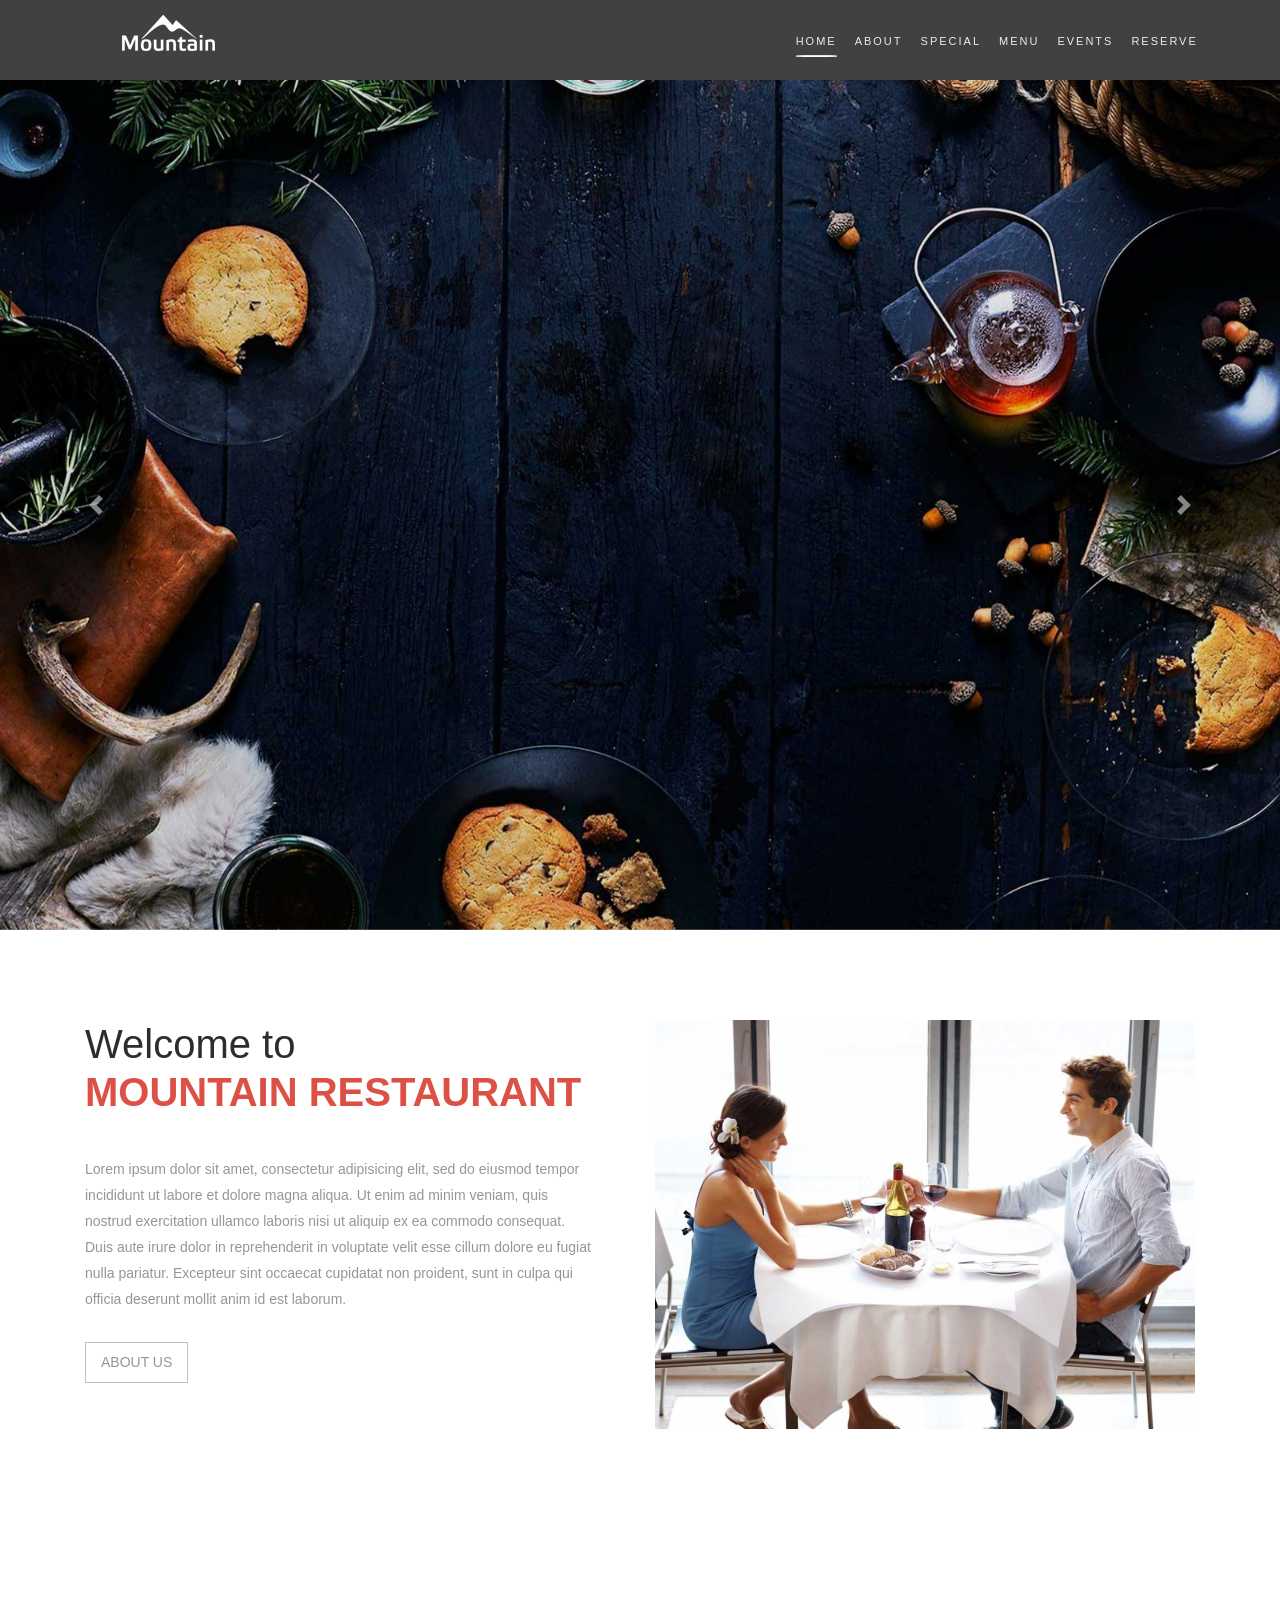
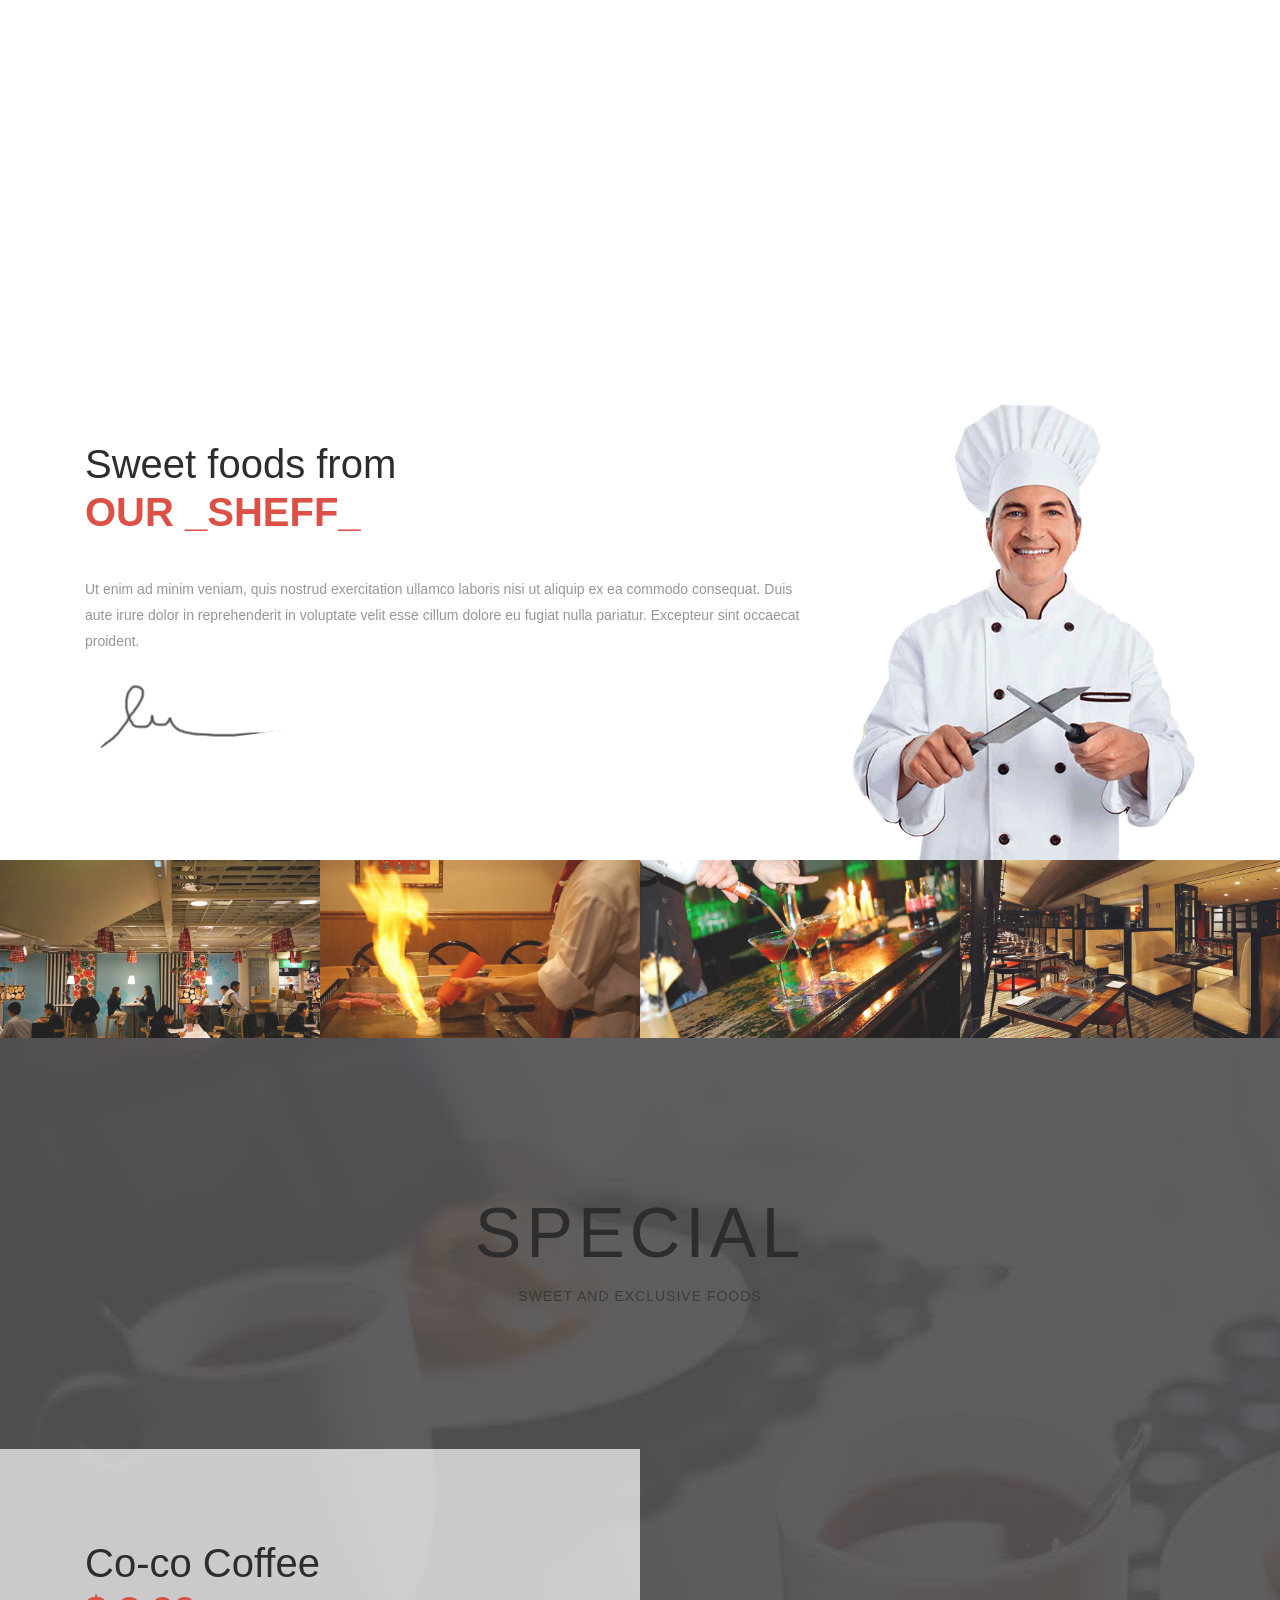
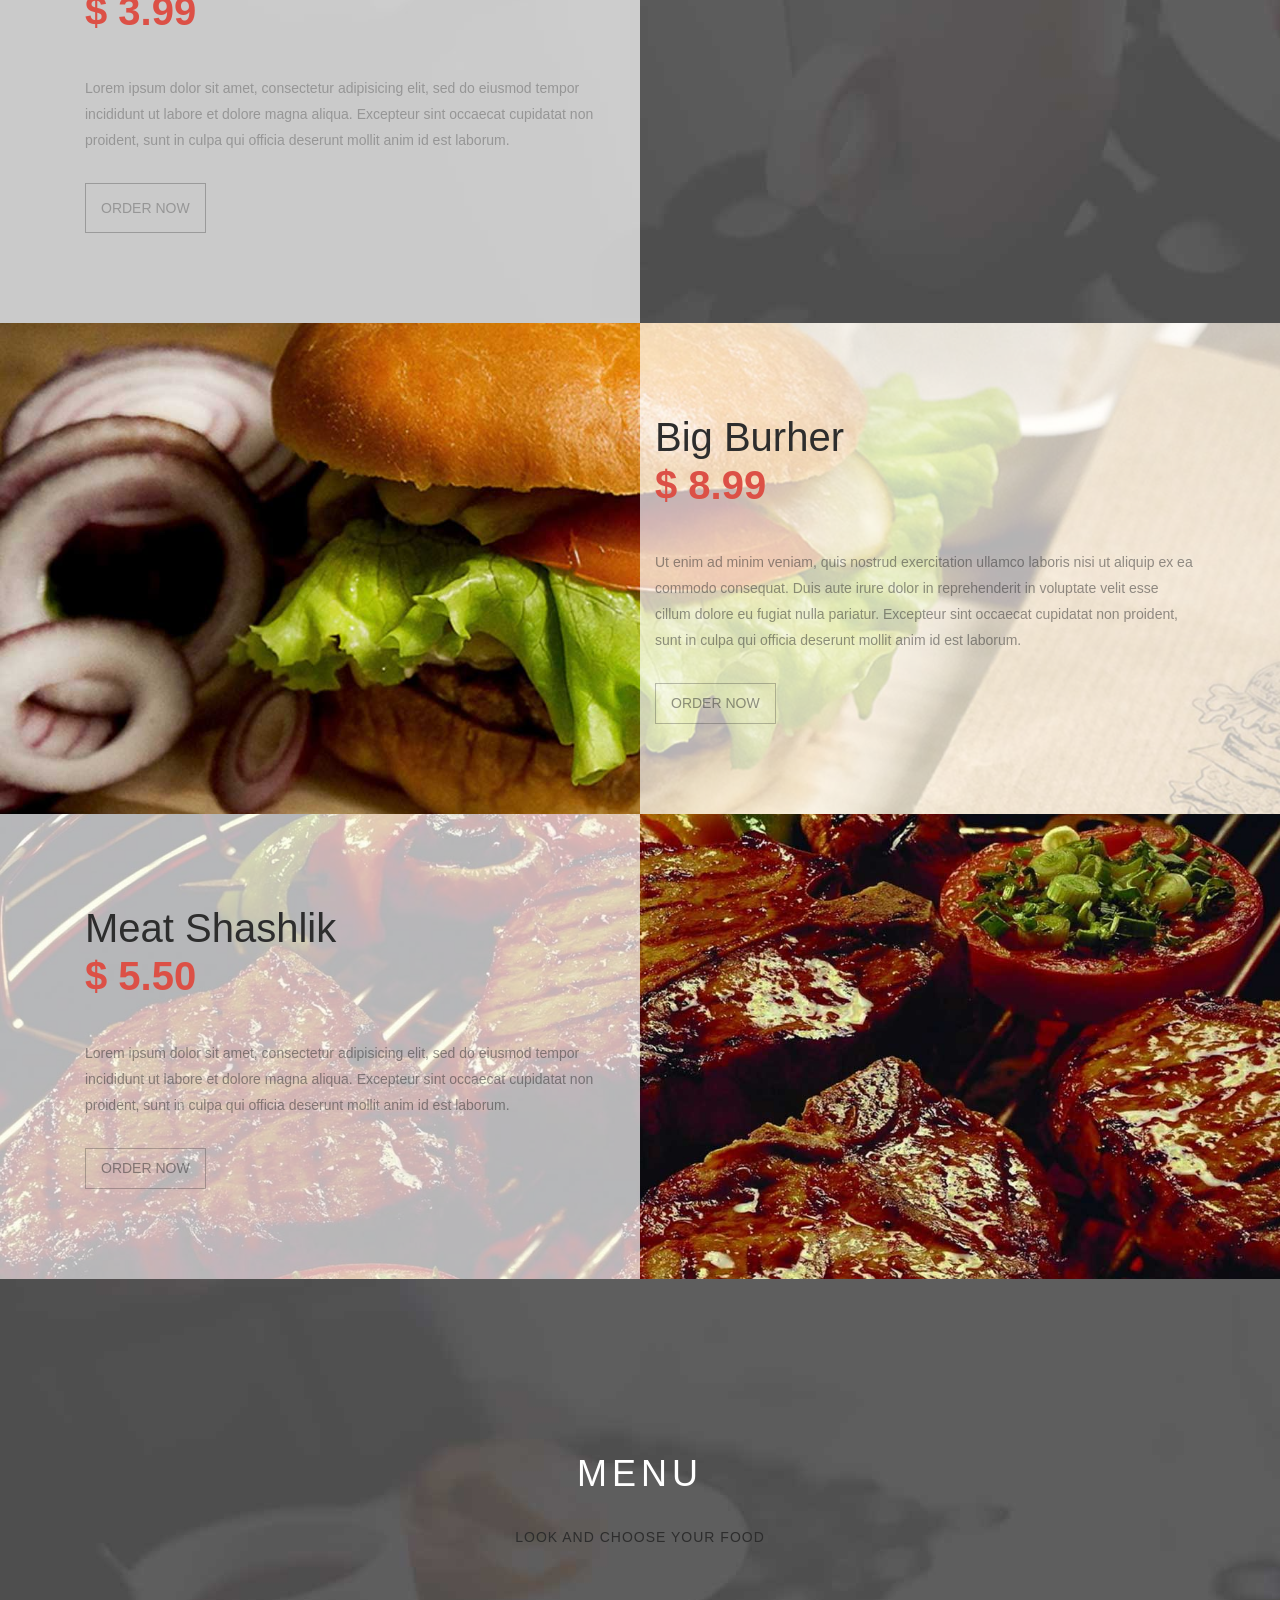
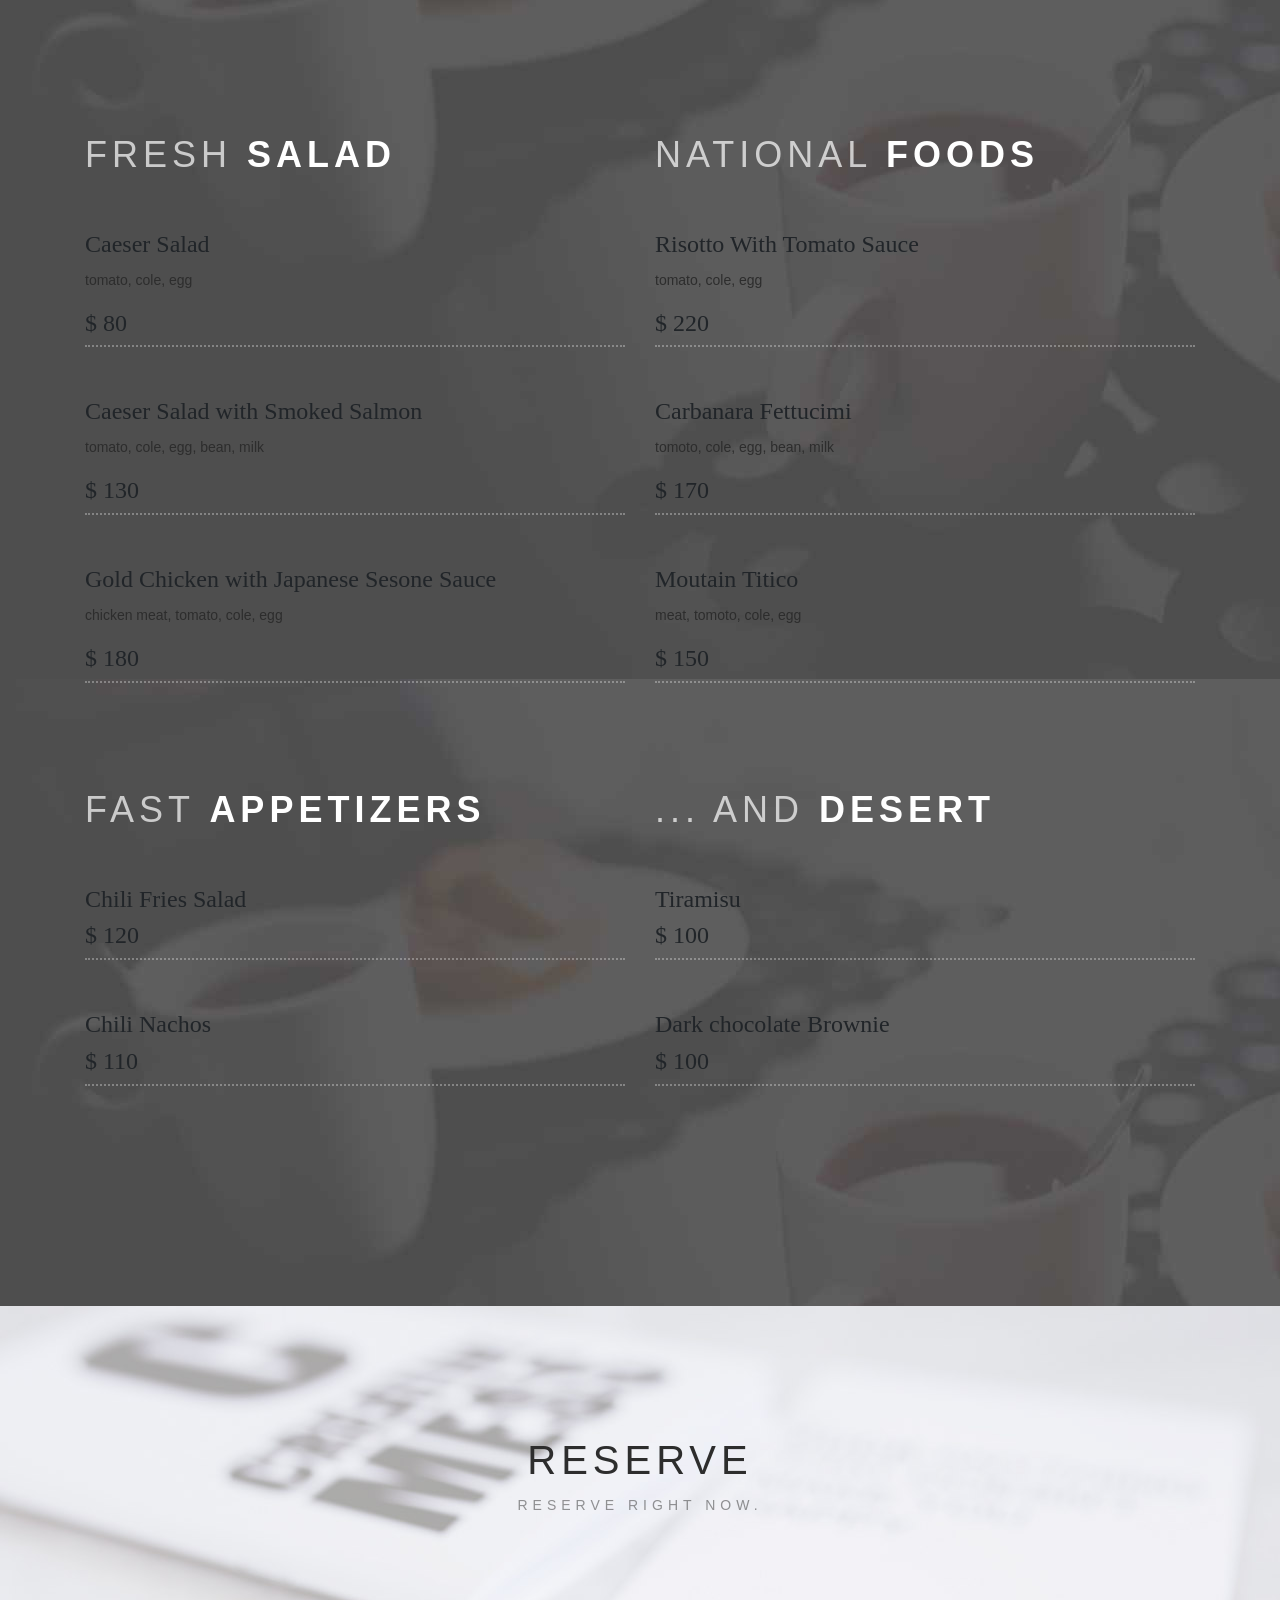
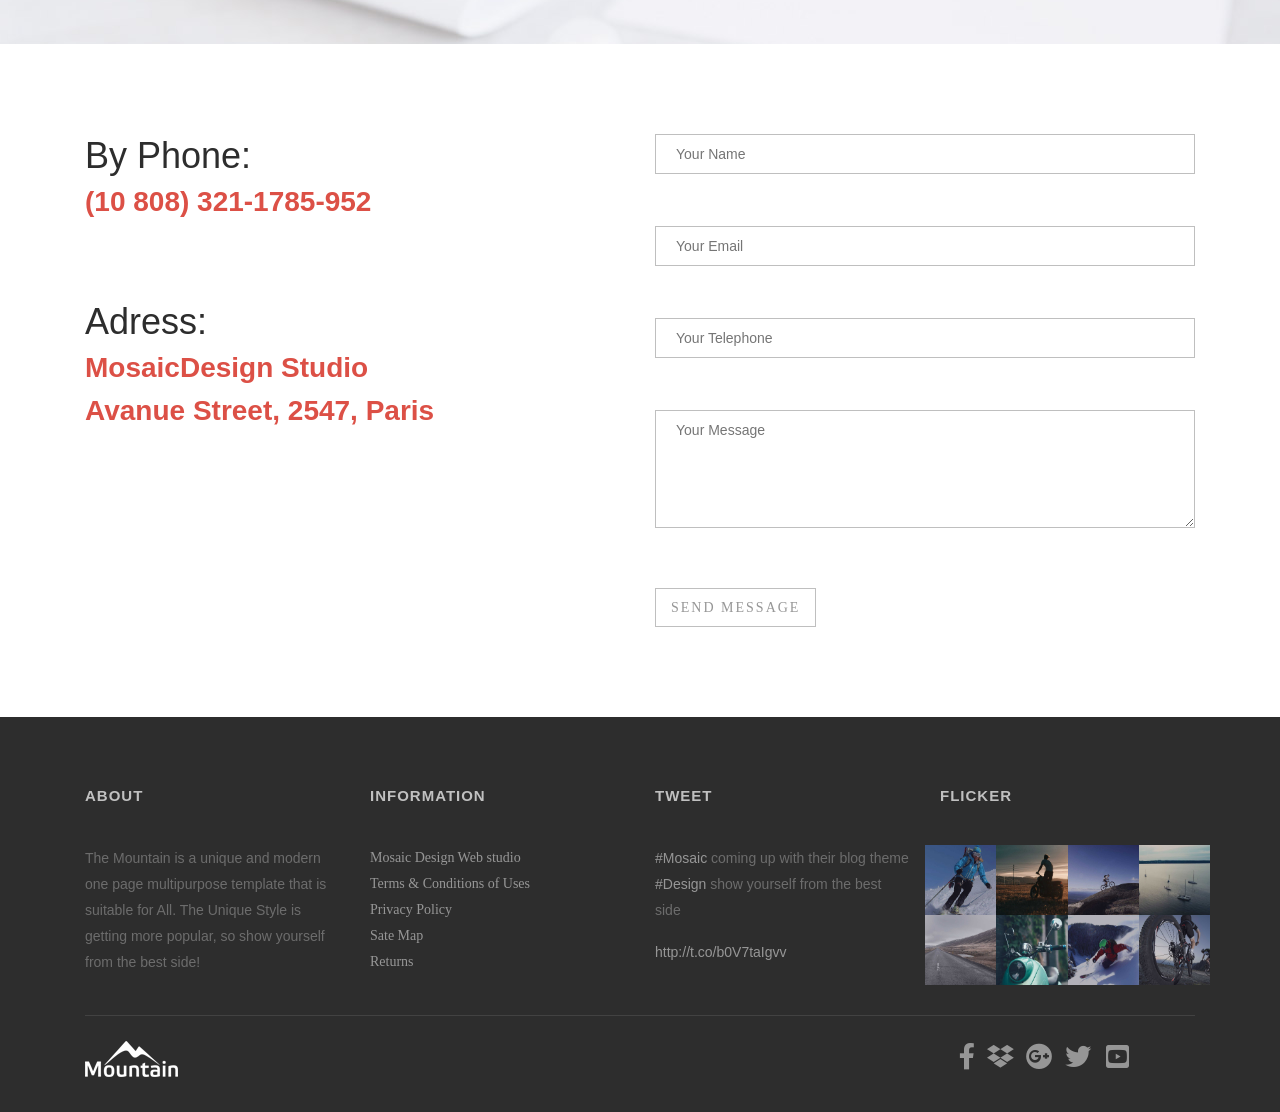
==== index.html @ 3bfd9a9e "Hayk" ====
<!doctype html>
<html lang="en">
  <head>
    <!-- Required meta tags -->
    <meta charset="utf-8">
    <meta name="viewport" content="width=device-width, initial-scale=1, shrink-to-fit=no">

    <!-- Bootstrap CSS -->
    <link rel="stylesheet" href="https://stackpath.bootstrapcdn.com/bootstrap/4.3.1/css/bootstrap.min.css" integrity="sha384-ggOyR0iXCbMQv3Xipma34MD+dH/1fQ784/j6cY/iJTQUOhcWr7x9JvoRxT2MZw1T" crossorigin="anonymous">
  
    
    <title>Mountain</title>
  <link rel="stylesheet" href="css/style.css">
    <link rel="stylesheet" href="https://use.fontawesome.com/releases/v5.5.0/css/all.css" integrity="sha384-B4dIYHKNBt8Bc12p+WXckhzcICo0wtJAoU8YZTY5qE0Id1GSseTk6S+L3BlXeVIU" crossorigin="anonymous">
  <script src="js/script.js"></script>
  </head>
  <body>
    <div class="container-fluid" id="navbar">
        <div class="row">
           <div class="col-1"></div>
            <div class="col-2">
            <img src="img/logo-big-shop.png" alt="" class="img-fluid">
            </div>
         
            
               <div class="col-xl-4 col-lg-2 col-1"></div>
               <div class="col-xl-5 col-lg-7 col-8">   
<nav class="navbar navbar-expand-md navbar-dark">
 
    <button class="navbar-toggler" type="button" data-toggle="collapse" data-target="#navbarsExampleDefault" aria-controls="navbarsExampleDefault" aria-expanded="false" aria-label="Toggle navigation" id="but_ton">
        <i class="fa fa-bars"></i>
    </button>

    <div class="collapse navbar-collapse" id="navbarsExampleDefault">
        <ul class="navbar-nav mr-auto">
            <li class="nav-item active">
                <a class="nav-link text-center" href="#">HOME <span class="sr-only">(current)</span>
                  <hr class="w-100" id="non"></a>
              
            </li>
                 <li class="nav-item active">
                <a class="nav-link text-center" href="#">ABOUT <span class="sr-only">(current)</span><hr></a>
            </li>
               <li class="nav-item active">
                <a class="nav-link text-center" href="#">SPECIAL <span class="sr-only">(current)</span><hr></a>
            </li>
               <li class="nav-item active">
                <a class="nav-link text-center" href="#">MENU <span class="sr-only">(current)</span><hr></a>
            </li>
            
               <li class="nav-item active">
                <a class="nav-link text-center" href="#">EVENTS <span class="sr-only">(current)</span><hr></a>
            </li>
            
               <li class="nav-item active">
                <a class="nav-link text-center" href="#">RESERVE <span class="sr-only">(current)</span><hr></a>
            </li>
            
          
      
        </ul>
    
    </div>
</nav>
          </div>
        </div>
    </div>
    
    
    
    <div class="container-fluid" id="carusel">
        <div class="row">
            <div class="col-12">
                
                <div id="carouselExampleControls" class="carousel slide" data-ride="carousel">
  <div class="carousel-inner">
    <div class="carousel-item active">
      <img class="d-block w-100" src="img/1_bg.jpg" alt="First slide">
    </div>
    <div class="carousel-item">
      <img class="d-block w-100" src="img/1_1_bg.jpg" alt="Second slide">
    </div>
  </div>
  <a class="carousel-control-prev" href="#carouselExampleControls" role="button" data-slide="prev">
    <span class="carousel-control-prev-icon" aria-hidden="true"></span>
    <span class="sr-only">Previous</span>
  </a>
  <a class="carousel-control-next" href="#carouselExampleControls" role="button" data-slide="next">
    <span class="carousel-control-next-icon" aria-hidden="true"></span>
    <span class="sr-only">Next</span>
  </a>
</div>
                
            </div>
        </div>
    </div>

   
   
   <section>

            <div class="container">
                <div class="row">
                    <div class="col-md-6 col-sm-6">
                        <div class="block">  
                            <div class="section-sub-title pad-r-30">
                                <article class="section-title-body">
                                    <h1 class="head-title">Welcome to <br><span>MOUNTAIN RESTAURANT</span></h1>
                                    <p class="head-text">
                                        Lorem ipsum dolor sit amet, consectetur adipisicing elit, sed do eiusmod tempor incididunt ut labore et dolore magna aliqua. Ut enim ad minim veniam, quis nostrud exercitation ullamco laboris nisi ut aliquip ex ea commodo consequat. Duis aute irure dolor in reprehenderit in voluptate velit esse cillum dolore eu fugiat nulla pariatur. Excepteur sint occaecat cupidatat non proident, sunt in culpa qui officia deserunt mollit anim id est laborum.
                                    </p>
                                    <a href="#story" class="btn-default">About us</a>
                                </article>
                            </div>
                        </div>
                    </div>
                    <div class="col-md-6 col-sm-6">
                        <div class="block">  
                            <img alt="" class="img-fluid" src="img/about4.jpg">
                        </div>
                    </div>
                </div>

            </div>

        </section>
   
   
   
   
   <div class="section-block-title no_bg" id="The_Best">
                <div class="section-title">

                    <div class="container">
                        <div class="row">
                            <div class="col-md-8 col-md-offset-2 col-sm-10 col-sm-offset-1">
                                <article class="section-title-body">
                                    <h1 class="head-title">About</h1>
                                    <p class="head-text">
                                        The best services whole of the world 
                                    </p>
                                </article>
                            </div>
                        </div>
                    </div>
                </div><!--/section-title-->  
            </div>
   
   
   
   <div class="container">
                <div class="row">
                    <div class="col-lg-8 col-md-7 col-sm-6">
                        <div class="block">
                            <div class="section-sub-title">
                                <article class="section-title-body">
                                    <h1 class="head-title">Sweet foods from <br><span>OUR _SHEFF_</span></h1>
                                    <p class="head-text">
                                        Ut enim ad minim veniam, quis nostrud exercitation ullamco laboris nisi ut aliquip ex ea commodo consequat. Duis aute irure dolor in reprehenderit in voluptate velit esse cillum dolore eu fugiat nulla pariatur. Excepteur sint occaecat proident.
                                    </p>
                                    <img alt="" class=" hidden-sm" src="img/mark.png">
                                </article>
                            </div> 
                        </div>
                    </div>
                    <div class="col-lg-4 col-md-5 col-sm-6">
                        <img alt="" class="img-fluid" src="img/shef.png">
                    </div>
                </div>

            </div>
   
   <div class="container-fluid">
   <div class="row no-pad">
                    <div class="col-md-3 col-sm-6 no-pad">
                        <a href="img/blog15.jpg" data-lightbox="about">
                            <img alt="" src="img/blog15.jpg" class="img-fluid opacity-effect">
                        </a>
                    </div>
                    <div class="col-md-3 col-sm-6 no-pad">
                        <a href="img/blog18.jpg" data-lightbox="about">
                            <img alt="" src="img/blog18.jpg" class="img-fluid opacity-effect">
                        </a>
                    </div>
                    <div class="col-md-3 col-sm-6 no-pad">
                        <a href="img/blog17.jpg" data-lightbox="about">
                            <img alt="" src="img/blog17.jpg" class="img-fluid opacity-effect">
                        </a>
                    </div>
                    <div class="col-md-3 col-sm-6 no-pad">
                        <a href="img/blog16.jpg" data-lightbox="about">
                            <img alt="" src="img/blog16.jpg" class="img-fluid opacity-effect">
                        </a>
                    </div>
                </div>
               </div>
   
   
   <section id="special" class="paralax">
            <div class="section-block-title no_bg" id="Special">
                <div class="section-title">

                    <div class="container">
                        <div class="row">
                            <div class="col-md-12 col-md-offset-2 col-sm-12 col-sm-offset-1">
                                <article class="section-title-body dark">
                                    <h1 class="head-title">Special</h1>
                                    <p class="head-text">
                                        Sweet and exclusive foods
                                    </p>
                                </article>
                            </div>
                        </div>
                    </div>
                </div><!--/section-title-->  
            </div><!--/section-block-title-->

            <div class="block-feature2">
                <div class="bg-50-l"></div>
                <div class="container">
                    <div class="row">
                        <div class="col-md-6 col-sm-6">
                            <div class="block">
                                <div class="section-sub-title pad-r-45">
                                    <article class="section-title-body">
                                        <h1 class="head-title">Co-co Coffee <br><span>$ 3.99</span></h1>
                                        <p class="head-text" id="firth">
                                            Lorem ipsum dolor sit amet, consectetur adipisicing elit, sed do eiusmod tempor incididunt ut labore et dolore magna aliqua. Excepteur sint occaecat cupidatat non proident, sunt in culpa qui officia deserunt mollit anim id est laborum.
                                        </p>
                                        <a href="" class="btn-default" id="firth">Order Now</a>
                                    </article>
                                </div>
                            </div>

                        </div>
                        <div class="col-md-6 col-sm-6">

                        </div>
                    </div>
                </div>
            </div>
            <div class="block-feature1">
                <div class="bg-50-r"></div>
                <div class="container">
                    <div class="row">
                       <div class="col-6"></div>
                        <div class="col-md-6 col-sm-6 col-md-offset-6  col-sm-offset-6">
                            <div class="block pad-l-45">
                                <div class="section-sub-title">
                                    <article class="section-title-body">
                                        <h1 class="head-title">Big Burher<br><span>$ 8.99</span></h1>
                                        <p class="head-text">
                                            Ut enim ad minim veniam, quis nostrud exercitation ullamco laboris nisi ut aliquip ex ea commodo consequat. Duis aute irure dolor in reprehenderit in voluptate velit esse cillum dolore eu fugiat nulla pariatur. Excepteur sint occaecat cupidatat non proident, sunt in culpa qui officia deserunt mollit anim id est laborum.
                                        </p>
                                        <a href="" class="btn-default">Order Now</a>
                                    </article>
                                </div>
                            </div>
                        </div>
                    </div>
                </div>
            </div>
            <div class="block-feature3">
                <div class="bg-50-l"></div>
                <div class="container">
                    <div class="row">
                        <div class="col-md-6 col-sm-6">
                            <div class="block">
                                <div class="section-sub-title pad-r-45">
                                    <article class="section-title-body">
                                        <h1 class="head-title">Meat Shashlik <br><span>$ 5.50</span></h1>
                                        <p class="head-text">
                                            Lorem ipsum dolor sit amet, consectetur adipisicing elit, sed do eiusmod tempor incididunt ut labore et dolore magna aliqua. Excepteur sint occaecat cupidatat non proident, sunt in culpa qui officia deserunt mollit anim id est laborum.
                                        </p>
                                        <a href="" class="btn-default">Order Now</a>
                                    </article>
                                </div>
                            </div>

                        </div>
                        <div class="col-md-6 col-sm-6">

                        </div>
                    </div>
                </div>
            </div>
        </section>
   
   <section id="menu" class="paralax" id="Menu_par">
            <div class="section-block-title no_bg">
                <div class="section-title">

                    <div class="container">
                        <div class="row">
                            <div class="col-md-12 col-md-offset-2 col-sm-12 col-sm-offset-1  text-center">
                                <article class="section-title-body">
                                    <h1 class="head-title">Menu</h1>
                                    <p class="head-text">
                                        Look and choose your food
                                    </p>
                                </article>
                            </div>
                        </div>
                    </div>
                </div><!--/section-title-->
                <div class="block">
                    <div class="container">
                        <div class="row">
                            <div class="col-md-6">
                                <div class="section-sub-title">
                                    <article class="section-title-body white">
                                        <h1 class="head-title  text-left">Fresh <span>Salad</span></h1>
                                    </article>
                                </div>
                                <div class="menu-item">
                                    <h4 class="menu-title">Caeser Salad</h4>
                                    <p class="menu-detail">tomato, cole, egg</p>
                                    <h4 class="menu-price">$ 80</h4>
                                </div>
                                <div class="menu-item">
                                    <h4 class="menu-title">Caeser Salad with Smoked Salmon</h4>
                                    <p class="menu-detail">tomato, cole, egg, bean, milk</p>
                                    <h4 class="menu-price">$ 130</h4>
                                </div>
                                <div class="menu-item">
                                    <h4 class="menu-title">Gold Chicken with Japanese Sesone Sauce</h4>
                                    <p class="menu-detail">chicken meat, tomato, cole, egg</p>
                                    <h4 class="menu-price">$ 180</h4>
                                </div>
                                <br><br>
                                <div class="section-sub-title">
                                    <article class="section-title-body white">
                                        <h1 class="head-title  text-left">Fast <span>Appetizers</span></h1>
                                    </article>
                                </div>
                                <div class="menu-item">
                                    <h4 class="menu-title">Chili Fries Salad</h4>
                                    <h4 class="menu-price">$ 120</h4>
                                </div>
                                <div class="menu-item">
                                    <h4 class="menu-title">Chili Nachos</h4>
                                    <h4 class="menu-price">$ 110</h4>
                                </div>
                            </div>
                            <div class="col-md-6">
                                <div class="section-sub-title">
                                    <article class="section-title-body white">
                                        <h1 class="head-title  text-left">National <span>Foods</span></h1>
                                    </article>
                                </div>
                                <div class="menu-item">
                                    <h4 class="menu-title">Risotto With Tomato Sauce</h4>
                                    <p class="menu-detail">tomato, cole, egg</p>
                                    <h4 class="menu-price">$ 220</h4>
                                </div>
                                <div class="menu-item">
                                    <h4 class="menu-title">Carbanara Fettucimi</h4>
                                    <p class="menu-detail">tomoto, cole, egg, bean, milk</p>
                                    <h4 class="menu-price">$ 170</h4>
                                </div>
                                <div class="menu-item">
                                    <h4 class="menu-title">Moutain Titico </h4>
                                    <p class="menu-detail">meat, tomoto, cole, egg</p>
                                    <h4 class="menu-price">$ 150</h4>
                                </div>
                                <br><br>
                                <div class="section-sub-title">
                                    <article class="section-title-body white">
                                        <h1 class="head-title  text-left">... And <span>Desert</span></h1>
                                    </article>
                                </div>
                                <div class="menu-item">
                                    <h4 class="menu-title">Tiramisu</h4>
                                    <h4 class="menu-price">$ 100</h4>
                                </div>
                                <div class="menu-item">
                                    <h4 class="menu-title">Dark chocolate Brownie</h4>
                                    <h4 class="menu-price">$ 100</h4>
                                </div>
                            </div>
                        </div>
                    </div>

                </div>
            </div><!--/section-block-title-->

            
        </section>
   
   <section class="reserve">
       <div class="container-fluid">
           <div class="row">
               <div class="col-12 text-center" id="section-title">
                   <h1>RESERVE</h1>
                    <p>RESERVE RIGHT NOW.</p>
               </div>
           </div>
       </div>
       
   </section>
   <div class="block" id="forma">
                <div class="container">
                    <div class="row">
                        <div class="col-md-6 col-sm-6">
                            <div class="section-sub-title">
                                <article class="section-title-body">
                                    <h1 class="head-title">By Phone: <br><span>(10 808) 321-1785-952</span></h1>
                                </article>
                            </div>
                            <div class="section-sub-title">
                                <article class="section-title-body">
                                    <h1 class="head-title">Adress: <br><span>MosaicDesign Studio<br> Avanue Street, 2547, Paris</span></h1>
                                </article>
                            </div>

                        </div>
                        <div class="col-md-6 col-sm-6">
                            <div id="form-wrapper">
                                <div id="form-inner">
                                    <div id="ErrResults"><!-- Error Here --></div>
                                    <div id="MainResult" style="display: none;"><!-- Response Here --></div>
                                    <div id="MainContent">
                                        <form id="MyContactForm" name="MyContactForm" method="post">
                                            <p class="name">
                                                <input type="text" name="name" id="name" placeholder="Your Name">
                                                <label for="name" id="nameLb"><span class="error" style="display: none;">*Name Field Required</span></label>
                                            </p>
                                            <p>
                                                <input type="email" name="email" id="email" placeholder="Your Email">
                                                <label for="email" id="emailLb">
                                                    <span class="error error1" style="display: none;">*Email Field Required</span> 
                                                    <span class="error error2" style="display: none;">*Email Not Valid</span>
                                                </label> 
                                            </p>
                                            <p> 
                                                <input type="text" name="phone" id="phone" placeholder="Your Telephone">
                                                <label for="phone" id="phoneLb"><span class="error" style="display: none;">*Telephone Field Required</span></label>
                                            </p>
                                            <p class="textarea">
                                                <textarea name="message" id="message" placeholder="Your Message" rows="4"></textarea>
                                                <label for="message" id="messageLb"><span class="error" style="display: none;">*Message Field Required</span></label>
                                            </p>
                                            <div class="clearfix"></div>
                                            <a href="#" class="contact-btn">Send Message</a>
                                        </form>
                                    </div><!--MainContent-->
                                </div><!--form-inner-->
                            </div><!--form-wrapper-->
                        </div><!--/.col-md-8-->
                    </div>
                </div>
            </div>
            
            <footer id="footer">
            <div id="to-top">
                <a href="#"></a>
            </div>
            <div class="container">
                <div class="row">
                    <div class="col-md-3 col-sm-6">
                        <article class="footer-info-block">
                            <div class="section-sub-title">
                                <article class="section-title-body white">
                                    <h4 class="head-title">About</h4>
                                </article>
                            </div>
                            <p>The Mountain is a unique and modern one page multipurpose template that is suitable for All. The Unique Style is getting more popular, so show yourself from the best side!</p>
                        </article>
                    </div>
                    <div class="col-md-3 col-sm-6">
                        <article class="footer-info-block">
                            <div class="section-sub-title">
                                <article class="section-title-body white">
                                    <h4 class="head-title">Information</h4>
                                </article>
                            </div>
                            <ul class="list-unstyled">
                                <li><a href="#">Mosaic Design Web studio</a></li>
                                <li><a href="#">Terms &amp; Conditions of Uses</a></li>
                                <li><a href="#">Privacy Policy</a></li>
                                <li><a href="#">Sate Map</a></li>
                                <li><a href="#">Returns</a></li>
                            </ul>
                        </article>


                    </div>
                    <div class="col-md-3 col-sm-6">
                        <article class="footer-info-block">
                            <div class="section-sub-title">
                                <article class="section-title-body white">
                                    <h4 class="head-title">Tweet</h4>
                                </article>
                            </div>
                            <p><a href="">#Mosaic</a> coming up with their blog theme <a href="">#Design</a> show yourself from the best side</p>
                            <p><a href="">http://t.co/b0V7taIgvv</a></p>
                        </article>
                    </div>
                    <div class="col-md-3 col-sm-6">
                        <article class="footer-info-block">
                            <div class="section-sub-title">
                                <article class="section-title-body white">
                                    <h4 class="head-title">Flicker</h4>
                                </article>
                            </div>
                            <ul class="list-unstyled flickr">
                               <div class="row">
                                   <div class="col-3"><a href="#"><img src="img/blog1.jpg" class="img-fluid" alt=""></a></div>
                                   <div class="col-3"><a href="#"><img src="img/blog2.jpg" class="img-fluid" alt=""></a></div>
                                   <div class="col-3"><a href="#"><img src="img/blog5.jpg" class="img-fluid" alt=""></a></div>
                                   <div class="col-3"><a href="#"><img src="img/blog3.jpg" class="img-fluid" alt=""></a></div>
                                </div>
                                  <div class="row">
                                   <div class="col-3"><a href="#"><img src="img/blog4.jpg" class="img-fluid" alt=""></a></div>
                                   <div class="col-3"><a href="#"><img src="img/blog6.jpg" class="img-fluid" alt=""></a></div>
                                   <div class="col-3"><a href="#"><img src="img/blog8.jpg" class="img-fluid" alt=""></a></div>
                                   <div class="col-3"><a href="#"><img src="img/blog7.jpg" class="img-fluid" alt=""></a></div>
                                   
                                </div>
                            </ul>
                        </article>
                    </div>
                </div>
                <div class="footer-bottom">
                    <div class="row">

                       
                       
                         <div class="col-4">
                            <div class="footer-logo">
                                <img src="img/logo-big-shop.png" alt="">
                            </div>
                        </div>
                        
                        <div class="col-md-5"> </div>
                      <div class="col-md-3">
                            <ul class="footer-icon list-unstyled">
                                <li><a href="#"><i class="fab fa-facebook-f"></i></a></li>
                                <li><a href="#"><i class="fab fa-dropbox"></i></a></li>
                                <li><a href="#"><i class="fab fa-google-plus"></i></a></li>
                                <li><a href="#"><i class="fab fa-twitter"></i></a></li>
                                <li><a href="#"><i class="fab fa-youtube-square"></i></a></li>
                            </ul>
                        </div>
                      
                    </div>

                </div>

            </div>
        </footer>
            
            
            
    <!-- Optional JavaScript -->
    <!-- jQuery first, then Popper.js, then Bootstrap JS -->
    <script src="https://code.jquery.com/jquery-3.3.1.slim.min.js" integrity="sha384-q8i/X+965DzO0rT7abK41JStQIAqVgRVzpbzo5smXKp4YfRvH+8abtTE1Pi6jizo" crossorigin="anonymous"></script>
    <script src="https://cdnjs.cloudflare.com/ajax/libs/popper.js/1.14.7/umd/popper.min.js" integrity="sha384-UO2eT0CpHqdSJQ6hJty5KVphtPhzWj9WO1clHTMGa3JDZwrnQq4sF86dIHNDz0W1" crossorigin="anonymous"></script>
    <script src="https://stackpath.bootstrapcdn.com/bootstrap/4.3.1/js/bootstrap.min.js" integrity="sha384-JjSmVgyd0p3pXB1rRibZUAYoIIy6OrQ6VrjIEaFf/nJGzIxFDsf4x0xIM+B07jRM" crossorigin="anonymous"></script>
  </body>
</html>
---- css/style.css ----
*, :befor, :after {
  padding: 0;
  margin: 0 auto; }

body {
  background-color: #fff;
  font-family: "Opensans";
  font-size: 14px; }

#navbar {
  background-color: rgba(45, 45, 45, 0.9);
  height: 80px;
  font-size: 12px;
  position: -webkit-sticky;
  position: sticky;
  top: 0;
  z-index: 40;
  padding-top: 10px; }
  #navbar hr {
    color: #fff;
    background-color: #fff;
    width: 0%;
    height: 1.5px;
    -webkit-transition: all .8s;
    -o-transition: all .8s;
    transition: all .8s;
    -webkit-transition-timing-function: ease-in-out;
    -o-transition-timing-function: ease-in-out;
    transition-timing-function: ease-in-out;
    border-radius: 20%; }
  #navbar hr {
    margin-top: 5px; }
  #navbar .nav-link:hover hr {
    width: 100%; }
  #navbar .nav-link {
    text-transform: uppercase;
    color: rgba(255, 255, 255, 0.9);
    font-family: 'Opensans', sans-serif;
    font-size: 11px;
    padding: 15px 0 5px;
    letter-spacing: 2px;
    margin: 0 0 0 18px; }

#carusel .col-12 {
  padding: 0; }

#carusel img {
  padding: 0;
  margin: 0 auto;
  height: 850px; }

section {
  overflow: hidden; }
  section .block {
    padding: 90px 0 90px;
    position: relative; }
    section .block .pad-r-30 {
      padding-right: 30px; }
    section .block .section-sub-title .head-title {
      color: #2d2d2d;
      position: relative;
      padding: 0 0 40px 0;
      margin: 0;
      font-family: 'Raleway', sans-serif; }
    section .block .section-sub-title .section-title-body span {
      font-weight: 600;
      color: #dc5046; }
    section .block .section-sub-title .section-title-body .head-text {
      margin-bottom: 30px; }
    section .block p {
      color: rgba(45, 45, 45, 0.5);
      font-family: 'Opensans', sans-serif;
      font-size: 14px;
      line-height: 26px; }
    section .block .btn-default {
      font-size: 14px;
      display: inline-block;
      text-transform: uppercase;
      color: rgba(45, 45, 45, 0.5);
      font-family: 'Opensans', sans-serif;
      border: 1px solid rgba(45, 45, 45, 0.3);
      padding: 11px 15px;
      background: none;
      text-decoration: none;
      line-height: 17px;
      -webkit-transition: all 0.3s ease;
      -moz-transition: all 0.3s ease;
      -o-transition: all 0.3s ease;
      -ms-transition: all 0.3s ease;
      transition: all 0.3s ease; }

#story.paralax .section-block-title {
  background-attachment: fixed; }

.section-block-title {
  position: relative;
  padding: 80px 0; }

.section-block-title.no_bg .section-title {
  background: none; }

.section-title .section-title-body {
  margin: 0;
  padding: 80px 0 60px 50%; }

#The_Best {
  background-image: url(../img/bg4.jpg); }

.section-block-title {
  background-size: cover;
  background-position: center center;
  background-attachment: fixed; }
  .section-block-title .head-title {
    color: #ffffff;
    font-size: 54px;
    padding: 0 0 15px;
    margin: 0;
    font-size: 70px;
    line-height: 70px;
    text-transform: uppercase;
    font-family: 'Raleway', sans-serif;
    text-align: center;
    letter-spacing: 5px; }
  .section-block-title .head-text {
    color: rgba(255, 255, 255, 0.7);
    font-size: 14px;
    z-index: 3;
    margin: 0 0 20px;
    letter-spacing: 1px;
    text-align: center;
    font-family: 'Raleway', sans-serif;
    text-transform: uppercase; }

.section-sub-title .head-title {
  color: #2d2d2d;
  position: relative;
  padding: 0 0 40px 0;
  margin: 0;
  font-family: 'Raleway', sans-serif; }

.section-sub-title .section-title-body span {
  font-weight: 600;
  color: #dc5046; }

.section-sub-title .section-title-body .head-text {
  margin-bottom: 30px; }

p {
  color: rgba(45, 45, 45, 0.5);
  font-family: 'Opensans', sans-serif;
  font-size: 14px;
  line-height: 26px; }

.block {
  padding: 90px 0 90px;
  position: relative; }

.no-pad .col-md-3, .no-pad col-sm-6 {
  padding: 0; }

.no-pad img {
  opacity: 0.87; }

.no-pad img:hover {
  opacity: 1;
  cursor: pointer; }

#Special {
  background-image: url(../img/bg11.jpg); }

.block-feature2 {
  position: relative;
  background-image: url(http://mosaicthemes.net/mountain/css/../img/bg/bg13.jpg);
  background-size: cover;
  background-position: center center; }

#firth {
  color: #969696;
  font-family: 'Opensans', sans-serif;
  font-size: 14px;
  line-height: 26px; }

.section-title .section-title-body.dark .head-title {
  color: #2d2d2d; }

.section-title .section-title-body.dark .head-text {
  color: rgba(45, 45, 45, 0.7); }

.block-feature1 {
  position: relative;
  background-image: url(../img/bg12.jpg);
  background-size: cover;
  background-position: center center; }

.bg-50-r {
  position: absolute;
  width: 50%;
  height: 100%;
  left: 50%;
  top: 0;
  background-color: rgba(255, 255, 255, 0.7); }

.bg-50-l {
  position: absolute;
  width: 50%;
  height: 100%;
  left: 0;
  top: 0;
  background-color: rgba(255, 255, 255, 0.7); }

.pad-l-45 {
  padding-left: 45px; }

.section-sub-title .head-title {
  color: #2d2d2d;
  position: relative;
  padding: 0 0 40px 0;
  margin: 0;
  font-family: 'Raleway', sans-serif; }

p {
  color: rgba(45, 45, 45, 0.5);
  font-family: 'Opensans', sans-serif;
  font-size: 14px;
  line-height: 26px; }

.btn-default {
  font-size: 14px;
  display: inline-block;
  text-transform: uppercase;
  color: rgba(45, 45, 45, 0.5);
  font-family: 'Opensans', sans-serif;
  border: 1px solid rgba(45, 45, 45, 0.3);
  padding: 11px 15px;
  background: none;
  text-decoration: none;
  line-height: 17px;
  -webkit-transition: all 0.3s ease;
  -moz-transition: all 0.3s ease;
  -o-transition: all 0.3s ease;
  -ms-transition: all 0.3s ease;
  transition: all 0.3s ease; }

.block-feature3 {
  position: relative;
  background-image: url(../img/bg14.jpg);
  background-size: cover;
  background-position: center center; }

.paralax {
  background-image: url(../img/bg15.jpg); }
  .paralax .section-title .section-title-body {
    margin: 0;
    padding: 80px 0 60px 0;
    background-size: cover;
    background-repeat: no-repeat; }
  .paralax .section-title .section-title-body {
    margin: 0;
    padding: 80px 0 60px 0; }
  .paralax .section-title .section-title-body .head-text {
    color: rgba(255, 255, 255, 0.7);
    font-size: 14px;
    z-index: 3;
    margin: 0 0 20px;
    letter-spacing: 1px;
    text-align: center;
    font-family: 'Raleway', sans-serif;
    text-transform: uppercase; }
  .paralax .section-sub-title .head-title {
    color: #2d2d2d;
    position: relative;
    padding: 0 0 40px 0;
    margin: 0;
    font-family: 'Raleway', sans-serif; }
  .paralax .block {
    padding: 90px 0 90px;
    position: relative; }
  .paralax .section-sub-title .section-title-body.white .head-title {
    color: rgba(255, 255, 255, 0.7); }
  .paralax .section-sub-title .section-title-body.white span {
    font-weight: 600;
    color: #ffffff; }
  .paralax .menu-item {
    padding: 0 80px 0 0;
    position: relative;
    border-bottom: 2px dotted rgba(255, 255, 255, 0.3);
    margin-bottom: 50px; }

.reserve {
  background-image: url(../img/bg16.jpg);
  padding: 50px 0;
  background-size: cover;
  background-repeat: no-repeat; }

#section-title {
  margin: 0;
  padding: 80px 0 60px 0;
  font-size: 70px;
  line-height: 70px;
  text-transform: uppercase;
  font-family: 'Raleway', sans-serif;
  text-align: center;
  letter-spacing: 5px;
  color: #2d2d2d; }

@media screen and (max-width: 1101px) {
  .nav-link {
    font-size: 8px;
    margin: 0 auto; } }

@media screen and (max-width: 1101px) {
  .nav-link {
    font-size: 8px;
    margin: 0 auto; }
  #The_Best h1 {
    font-size: 28px; }
  #The_Best p {
    font-size: 16px; }
  #The_Best .section-title-body {
    padding-left: 0; } }

#Special p {
  color: rgba(45, 45, 45, 0.7);
  padding: 0;
  margin: 0 auto; }

#menu h1 {
  font-size: 36px; }

#menu p {
  color: #2d2d2d;
  font-family: 'Opensans', sans-serif;
  font-size: 14px;
  line-height: 26px; }

#forma h1 {
  font-size: 36px; }

#forma span {
  font-size: 28px; }

#forma .section-sub-title {
  color: #2d2d2d;
  position: relative;
  padding: 0 0 40px 0;
  margin: 0;
  font-family: 'Raleway', sans-serif; }

#forma .section-sub-title .section-title-body span {
  font-weight: 600;
  color: #dc5046; }

#forma form input, #forma form textarea {
  -moz-box-sizing: border-box;
  -webkit-box-sizing: border-box;
  box-sizing: border-box;
  border: 1px solid rgba(45, 45, 45, 0.3);
  color: #2d2d2d;
  line-height: inherit;
  padding: 6px 20px;
  width: 100%;
  font-size: 14px;
  background: #fff;
  margin-bottom: 10px; }

#forma .contact-btn:hover {
  background: #dc5046;
  color: #fff;
  text-decoration: none; }

#forma .contact-btn {
  background: none;
  color: rgba(45, 45, 45, 0.5);
  border: 1px solid rgba(45, 45, 45, 0.3);
  display: inline-block;
  letter-spacing: 2px;
  padding: 10px 15px;
  text-decoration: none;
  text-transform: uppercase;
  line-height: 17px; }

#footer {
  position: relative;
  padding: 60px 0 0;
  background-color: #2d2d2d;
  text-align: left; }
  #footer .footer-info-block {
    text-align: left;
    margin-bottom: 30px; }
  #footer .footer-info-block h4 {
    color: rgba(255, 255, 255, 0.7);
    margin: 10px 0 0;
    font-family: 'Raleway', sans-serif;
    text-transform: uppercase;
    font-size: 15px;
    letter-spacing: 1px;
    font-weight: 600; }
  #footer .footer-info-block p {
    color: rgba(255, 255, 255, 0.3);
    line-height: 26px; }
  #footer .footer-info-block a {
    color: rgba(255, 255, 255, 0.5);
    line-height: 26px; }
  #footer .list-unstyled img {
    height: 70px;
    margin: 0 auto; }
  #footer .col-3 {
    padding: 0; }
  #footer .footer-bottom li a i {
    color: rgba(255, 255, 255, 0.5) !important;
    text-align: right;
    line-height: 40px;
    font-size: 26px;
    margin: auto;
    display: block;
    width: 30px;
    -webkit-transition: all 0.3s ease;
    -moz-transition: all 0.3s ease;
    -o-transition: all 0.3s ease;
    -ms-transition: all 0.3s ease;
    transition: all 0.3s ease; }
  #footer .footer-bottom {
    padding: 20px 0;
    border-top: 1px solid rgba(255, 255, 255, 0.1); }
  #footer .footer-icon li {
    display: inline-block;
    margin-left: 2%; }
    #footer .footer-icon li i:hover {
      color: white !important; }
    #footer .footer-icon li a {
      text-decoration: none; }

#but_ton {
  position: absolute;
  top: 5px;
  font-size: 25px;
  border: 1px solid silver;
  outline: none;
  right: 0; }
  #but_ton:hover {
    background-color: #903506; }

@media screen and (max-width: 767px) {
  .nav-link {
    background-color: rgba(45, 45, 45, 0.9); }
  #non {
    width: 0% !important; }
  hr {
    background-color: rgba(45, 45, 45, 0.9); } }
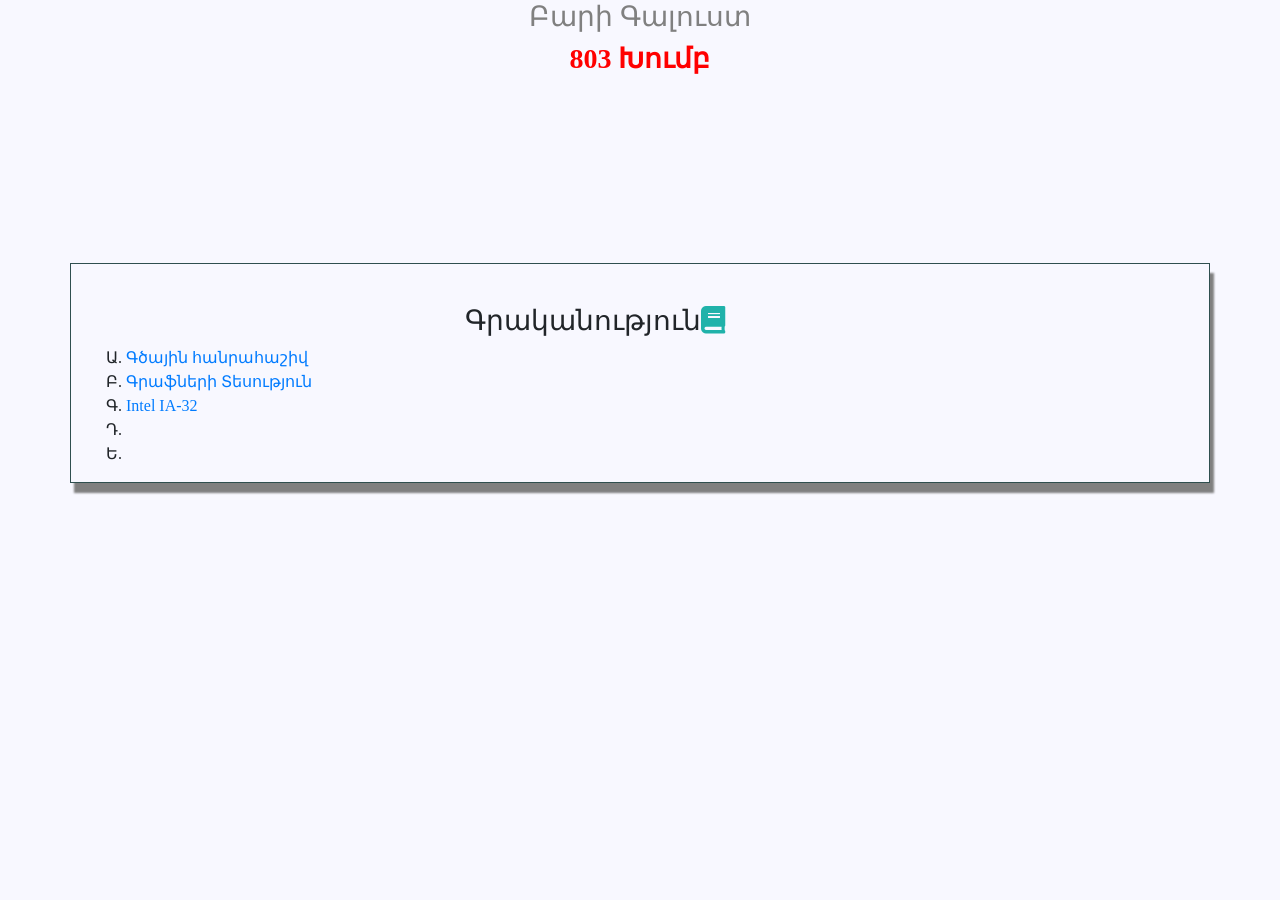
==== commit e3b1cb4e: "hayk" ====
--- a/index.html
+++ b/index.html
@@ -1,561 +1,50 @@
 <!doctype html>
 <html lang="en">
-  <head>
-    <!-- Required meta tags -->
-    <meta charset="utf-8">
-    <meta name="viewport" content="width=device-width, initial-scale=1, shrink-to-fit=no">
-
-    <!-- Bootstrap CSS -->
+<head>
+    <meta charset="UTF-8">
+    <meta name="viewport"
+          content="width=device-width, user-scalable=no, initial-scale=1.0, maximum-scale=1.0, minimum-scale=1.0">
+    <meta http-equiv="X-UA-Compatible" content="ie=edge">
     <link rel="stylesheet" href="https://stackpath.bootstrapcdn.com/bootstrap/4.3.1/css/bootstrap.min.css" integrity="sha384-ggOyR0iXCbMQv3Xipma34MD+dH/1fQ784/j6cY/iJTQUOhcWr7x9JvoRxT2MZw1T" crossorigin="anonymous">
-  
-    
-    <title>Mountain</title>
-  <link rel="stylesheet" href="css/style.css">
-    <link rel="stylesheet" href="https://use.fontawesome.com/releases/v5.5.0/css/all.css" integrity="sha384-B4dIYHKNBt8Bc12p+WXckhzcICo0wtJAoU8YZTY5qE0Id1GSseTk6S+L3BlXeVIU" crossorigin="anonymous">
-  <script src="js/script.js"></script>
-  </head>
-  <body>
-    <div class="container-fluid" id="navbar">
-        <div class="row">
-           <div class="col-1"></div>
-            <div class="col-2">
-            <img src="img/logo-big-shop.png" alt="" class="img-fluid">
-            </div>
-         
-            
-               <div class="col-xl-4 col-lg-2 col-1"></div>
-               <div class="col-xl-5 col-lg-7 col-8">   
-<nav class="navbar navbar-expand-md navbar-dark">
- 
-    <button class="navbar-toggler" type="button" data-toggle="collapse" data-target="#navbarsExampleDefault" aria-controls="navbarsExampleDefault" aria-expanded="false" aria-label="Toggle navigation" id="but_ton">
-        <i class="fa fa-bars"></i>
-    </button>
-
-    <div class="collapse navbar-collapse" id="navbarsExampleDefault">
-        <ul class="navbar-nav mr-auto">
-            <li class="nav-item active">
-                <a class="nav-link text-center" href="#">HOME <span class="sr-only">(current)</span>
-                  <hr class="w-100" id="non"></a>
-              
-            </li>
-                 <li class="nav-item active">
-                <a class="nav-link text-center" href="#">ABOUT <span class="sr-only">(current)</span><hr></a>
-            </li>
-               <li class="nav-item active">
-                <a class="nav-link text-center" href="#">SPECIAL <span class="sr-only">(current)</span><hr></a>
-            </li>
-               <li class="nav-item active">
-                <a class="nav-link text-center" href="#">MENU <span class="sr-only">(current)</span><hr></a>
-            </li>
-            
-               <li class="nav-item active">
-                <a class="nav-link text-center" href="#">EVENTS <span class="sr-only">(current)</span><hr></a>
-            </li>
-            
-               <li class="nav-item active">
-                <a class="nav-link text-center" href="#">RESERVE <span class="sr-only">(current)</span><hr></a>
-            </li>
-            
-          
-      
-        </ul>
-    
-    </div>
-</nav>
+    <link rel="stylesheet" href="css/style.css">
+    <link rel="stylesheet" href="https://use.fontawesome.com/releases/v5.7.1/css/all.css">
+    <title>Document</title>
+</head>
+<body>
+  <div class="container-fluid">
+      <div class="row">
+          <div class="col-4"></div>
+          <div class="col-4">
+              <h3 id="fi">Բարի Գալուստ</h3>
+              <h3 id="imp"> 803 Խումբ</h3>
           </div>
-        </div>
-    </div>
-    
-    
-    
-    <div class="container-fluid" id="carusel">
-        <div class="row">
-            <div class="col-12">
-                
-                <div id="carouselExampleControls" class="carousel slide" data-ride="carousel">
-  <div class="carousel-inner">
-    <div class="carousel-item active">
-      <img class="d-block w-100" src="img/1_bg.jpg" alt="First slide">
-    </div>
-    <div class="carousel-item">
-      <img class="d-block w-100" src="img/1_1_bg.jpg" alt="Second slide">
-    </div>
+          <div class="col-4"></div>
+      </div>
   </div>
-  <a class="carousel-control-prev" href="#carouselExampleControls" role="button" data-slide="prev">
-    <span class="carousel-control-prev-icon" aria-hidden="true"></span>
-    <span class="sr-only">Previous</span>
-  </a>
-  <a class="carousel-control-next" href="#carouselExampleControls" role="button" data-slide="next">
-    <span class="carousel-control-next-icon" aria-hidden="true"></span>
-    <span class="sr-only">Next</span>
-  </a>
-</div>
-                
-            </div>
-        </div>
-    </div>
-
-   
-   
-   <section>
-
-            <div class="container">
-                <div class="row">
-                    <div class="col-md-6 col-sm-6">
-                        <div class="block">  
-                            <div class="section-sub-title pad-r-30">
-                                <article class="section-title-body">
-                                    <h1 class="head-title">Welcome to <br><span>MOUNTAIN RESTAURANT</span></h1>
-                                    <p class="head-text">
-                                        Lorem ipsum dolor sit amet, consectetur adipisicing elit, sed do eiusmod tempor incididunt ut labore et dolore magna aliqua. Ut enim ad minim veniam, quis nostrud exercitation ullamco laboris nisi ut aliquip ex ea commodo consequat. Duis aute irure dolor in reprehenderit in voluptate velit esse cillum dolore eu fugiat nulla pariatur. Excepteur sint occaecat cupidatat non proident, sunt in culpa qui officia deserunt mollit anim id est laborum.
-                                    </p>
-                                    <a href="#story" class="btn-default">About us</a>
-                                </article>
-                            </div>
-                        </div>
-                    </div>
-                    <div class="col-md-6 col-sm-6">
-                        <div class="block">  
-                            <img alt="" class="img-fluid" src="img/about4.jpg">
-                        </div>
-                    </div>
-                </div>
-
-            </div>
-
-        </section>
-   
-   
-   
-   
-   <div class="section-block-title no_bg" id="The_Best">
-                <div class="section-title">
-
-                    <div class="container">
-                        <div class="row">
-                            <div class="col-md-8 col-md-offset-2 col-sm-10 col-sm-offset-1">
-                                <article class="section-title-body">
-                                    <h1 class="head-title">About</h1>
-                                    <p class="head-text">
-                                        The best services whole of the world 
-                                    </p>
-                                </article>
-                            </div>
-                        </div>
-                    </div>
-                </div><!--/section-title-->  
-            </div>
-   
-   
-   
-   <div class="container">
-                <div class="row">
-                    <div class="col-lg-8 col-md-7 col-sm-6">
-                        <div class="block">
-                            <div class="section-sub-title">
-                                <article class="section-title-body">
-                                    <h1 class="head-title">Sweet foods from <br><span>OUR _SHEFF_</span></h1>
-                                    <p class="head-text">
-                                        Ut enim ad minim veniam, quis nostrud exercitation ullamco laboris nisi ut aliquip ex ea commodo consequat. Duis aute irure dolor in reprehenderit in voluptate velit esse cillum dolore eu fugiat nulla pariatur. Excepteur sint occaecat proident.
-                                    </p>
-                                    <img alt="" class=" hidden-sm" src="img/mark.png">
-                                </article>
-                            </div> 
-                        </div>
-                    </div>
-                    <div class="col-lg-4 col-md-5 col-sm-6">
-                        <img alt="" class="img-fluid" src="img/shef.png">
-                    </div>
-                </div>
-
-            </div>
-   
-   <div class="container-fluid">
-   <div class="row no-pad">
-                    <div class="col-md-3 col-sm-6 no-pad">
-                        <a href="img/blog15.jpg" data-lightbox="about">
-                            <img alt="" src="img/blog15.jpg" class="img-fluid opacity-effect">
-                        </a>
-                    </div>
-                    <div class="col-md-3 col-sm-6 no-pad">
-                        <a href="img/blog18.jpg" data-lightbox="about">
-                            <img alt="" src="img/blog18.jpg" class="img-fluid opacity-effect">
-                        </a>
-                    </div>
-                    <div class="col-md-3 col-sm-6 no-pad">
-                        <a href="img/blog17.jpg" data-lightbox="about">
-                            <img alt="" src="img/blog17.jpg" class="img-fluid opacity-effect">
-                        </a>
-                    </div>
-                    <div class="col-md-3 col-sm-6 no-pad">
-                        <a href="img/blog16.jpg" data-lightbox="about">
-                            <img alt="" src="img/blog16.jpg" class="img-fluid opacity-effect">
-                        </a>
-                    </div>
-                </div>
-               </div>
-   
-   
-   <section id="special" class="paralax">
-            <div class="section-block-title no_bg" id="Special">
-                <div class="section-title">
-
-                    <div class="container">
-                        <div class="row">
-                            <div class="col-md-12 col-md-offset-2 col-sm-12 col-sm-offset-1">
-                                <article class="section-title-body dark">
-                                    <h1 class="head-title">Special</h1>
-                                    <p class="head-text">
-                                        Sweet and exclusive foods
-                                    </p>
-                                </article>
-                            </div>
-                        </div>
-                    </div>
-                </div><!--/section-title-->  
-            </div><!--/section-block-title-->
-
-            <div class="block-feature2">
-                <div class="bg-50-l"></div>
-                <div class="container">
-                    <div class="row">
-                        <div class="col-md-6 col-sm-6">
-                            <div class="block">
-                                <div class="section-sub-title pad-r-45">
-                                    <article class="section-title-body">
-                                        <h1 class="head-title">Co-co Coffee <br><span>$ 3.99</span></h1>
-                                        <p class="head-text" id="firth">
-                                            Lorem ipsum dolor sit amet, consectetur adipisicing elit, sed do eiusmod tempor incididunt ut labore et dolore magna aliqua. Excepteur sint occaecat cupidatat non proident, sunt in culpa qui officia deserunt mollit anim id est laborum.
-                                        </p>
-                                        <a href="" class="btn-default" id="firth">Order Now</a>
-                                    </article>
-                                </div>
-                            </div>
-
-                        </div>
-                        <div class="col-md-6 col-sm-6">
-
-                        </div>
-                    </div>
-                </div>
-            </div>
-            <div class="block-feature1">
-                <div class="bg-50-r"></div>
-                <div class="container">
-                    <div class="row">
-                       <div class="col-6"></div>
-                        <div class="col-md-6 col-sm-6 col-md-offset-6  col-sm-offset-6">
-                            <div class="block pad-l-45">
-                                <div class="section-sub-title">
-                                    <article class="section-title-body">
-                                        <h1 class="head-title">Big Burher<br><span>$ 8.99</span></h1>
-                                        <p class="head-text">
-                                            Ut enim ad minim veniam, quis nostrud exercitation ullamco laboris nisi ut aliquip ex ea commodo consequat. Duis aute irure dolor in reprehenderit in voluptate velit esse cillum dolore eu fugiat nulla pariatur. Excepteur sint occaecat cupidatat non proident, sunt in culpa qui officia deserunt mollit anim id est laborum.
-                                        </p>
-                                        <a href="" class="btn-default">Order Now</a>
-                                    </article>
-                                </div>
-                            </div>
-                        </div>
-                    </div>
-                </div>
-            </div>
-            <div class="block-feature3">
-                <div class="bg-50-l"></div>
-                <div class="container">
-                    <div class="row">
-                        <div class="col-md-6 col-sm-6">
-                            <div class="block">
-                                <div class="section-sub-title pad-r-45">
-                                    <article class="section-title-body">
-                                        <h1 class="head-title">Meat Shashlik <br><span>$ 5.50</span></h1>
-                                        <p class="head-text">
-                                            Lorem ipsum dolor sit amet, consectetur adipisicing elit, sed do eiusmod tempor incididunt ut labore et dolore magna aliqua. Excepteur sint occaecat cupidatat non proident, sunt in culpa qui officia deserunt mollit anim id est laborum.
-                                        </p>
-                                        <a href="" class="btn-default">Order Now</a>
-                                    </article>
-                                </div>
-                            </div>
-
-                        </div>
-                        <div class="col-md-6 col-sm-6">
-
-                        </div>
-                    </div>
-                </div>
-            </div>
-        </section>
-   
-   <section id="menu" class="paralax" id="Menu_par">
-            <div class="section-block-title no_bg">
-                <div class="section-title">
-
-                    <div class="container">
-                        <div class="row">
-                            <div class="col-md-12 col-md-offset-2 col-sm-12 col-sm-offset-1  text-center">
-                                <article class="section-title-body">
-                                    <h1 class="head-title">Menu</h1>
-                                    <p class="head-text">
-                                        Look and choose your food
-                                    </p>
-                                </article>
-                            </div>
-                        </div>
-                    </div>
-                </div><!--/section-title-->
-                <div class="block">
-                    <div class="container">
-                        <div class="row">
-                            <div class="col-md-6">
-                                <div class="section-sub-title">
-                                    <article class="section-title-body white">
-                                        <h1 class="head-title  text-left">Fresh <span>Salad</span></h1>
-                                    </article>
-                                </div>
-                                <div class="menu-item">
-                                    <h4 class="menu-title">Caeser Salad</h4>
-                                    <p class="menu-detail">tomato, cole, egg</p>
-                                    <h4 class="menu-price">$ 80</h4>
-                                </div>
-                                <div class="menu-item">
-                                    <h4 class="menu-title">Caeser Salad with Smoked Salmon</h4>
-                                    <p class="menu-detail">tomato, cole, egg, bean, milk</p>
-                                    <h4 class="menu-price">$ 130</h4>
-                                </div>
-                                <div class="menu-item">
-                                    <h4 class="menu-title">Gold Chicken with Japanese Sesone Sauce</h4>
-                                    <p class="menu-detail">chicken meat, tomato, cole, egg</p>
-                                    <h4 class="menu-price">$ 180</h4>
-                                </div>
-                                <br><br>
-                                <div class="section-sub-title">
-                                    <article class="section-title-body white">
-                                        <h1 class="head-title  text-left">Fast <span>Appetizers</span></h1>
-                                    </article>
-                                </div>
-                                <div class="menu-item">
-                                    <h4 class="menu-title">Chili Fries Salad</h4>
-                                    <h4 class="menu-price">$ 120</h4>
-                                </div>
-                                <div class="menu-item">
-                                    <h4 class="menu-title">Chili Nachos</h4>
-                                    <h4 class="menu-price">$ 110</h4>
-                                </div>
-                            </div>
-                            <div class="col-md-6">
-                                <div class="section-sub-title">
-                                    <article class="section-title-body white">
-                                        <h1 class="head-title  text-left">National <span>Foods</span></h1>
-                                    </article>
-                                </div>
-                                <div class="menu-item">
-                                    <h4 class="menu-title">Risotto With Tomato Sauce</h4>
-                                    <p class="menu-detail">tomato, cole, egg</p>
-                                    <h4 class="menu-price">$ 220</h4>
-                                </div>
-                                <div class="menu-item">
-                                    <h4 class="menu-title">Carbanara Fettucimi</h4>
-                                    <p class="menu-detail">tomoto, cole, egg, bean, milk</p>
-                                    <h4 class="menu-price">$ 170</h4>
-                                </div>
-                                <div class="menu-item">
-                                    <h4 class="menu-title">Moutain Titico </h4>
-                                    <p class="menu-detail">meat, tomoto, cole, egg</p>
-                                    <h4 class="menu-price">$ 150</h4>
-                                </div>
-                                <br><br>
-                                <div class="section-sub-title">
-                                    <article class="section-title-body white">
-                                        <h1 class="head-title  text-left">... And <span>Desert</span></h1>
-                                    </article>
-                                </div>
-                                <div class="menu-item">
-                                    <h4 class="menu-title">Tiramisu</h4>
-                                    <h4 class="menu-price">$ 100</h4>
-                                </div>
-                                <div class="menu-item">
-                                    <h4 class="menu-title">Dark chocolate Brownie</h4>
-                                    <h4 class="menu-price">$ 100</h4>
-                                </div>
-                            </div>
-                        </div>
-                    </div>
-
-                </div>
-            </div><!--/section-block-title-->
-
-            
-        </section>
-   
-   <section class="reserve">
-       <div class="container-fluid">
-           <div class="row">
-               <div class="col-12 text-center" id="section-title">
-                   <h1>RESERVE</h1>
-                    <p>RESERVE RIGHT NOW.</p>
-               </div>
-           </div>
-       </div>
-       
-   </section>
-   <div class="block" id="forma">
-                <div class="container">
-                    <div class="row">
-                        <div class="col-md-6 col-sm-6">
-                            <div class="section-sub-title">
-                                <article class="section-title-body">
-                                    <h1 class="head-title">By Phone: <br><span>(10 808) 321-1785-952</span></h1>
-                                </article>
-                            </div>
-                            <div class="section-sub-title">
-                                <article class="section-title-body">
-                                    <h1 class="head-title">Adress: <br><span>MosaicDesign Studio<br> Avanue Street, 2547, Paris</span></h1>
-                                </article>
-                            </div>
-
-                        </div>
-                        <div class="col-md-6 col-sm-6">
-                            <div id="form-wrapper">
-                                <div id="form-inner">
-                                    <div id="ErrResults"><!-- Error Here --></div>
-                                    <div id="MainResult" style="display: none;"><!-- Response Here --></div>
-                                    <div id="MainContent">
-                                        <form id="MyContactForm" name="MyContactForm" method="post">
-                                            <p class="name">
-                                                <input type="text" name="name" id="name" placeholder="Your Name">
-                                                <label for="name" id="nameLb"><span class="error" style="display: none;">*Name Field Required</span></label>
-                                            </p>
-                                            <p>
-                                                <input type="email" name="email" id="email" placeholder="Your Email">
-                                                <label for="email" id="emailLb">
-                                                    <span class="error error1" style="display: none;">*Email Field Required</span> 
-                                                    <span class="error error2" style="display: none;">*Email Not Valid</span>
-                                                </label> 
-                                            </p>
-                                            <p> 
-                                                <input type="text" name="phone" id="phone" placeholder="Your Telephone">
-                                                <label for="phone" id="phoneLb"><span class="error" style="display: none;">*Telephone Field Required</span></label>
-                                            </p>
-                                            <p class="textarea">
-                                                <textarea name="message" id="message" placeholder="Your Message" rows="4"></textarea>
-                                                <label for="message" id="messageLb"><span class="error" style="display: none;">*Message Field Required</span></label>
-                                            </p>
-                                            <div class="clearfix"></div>
-                                            <a href="#" class="contact-btn">Send Message</a>
-                                        </form>
-                                    </div><!--MainContent-->
-                                </div><!--form-inner-->
-                            </div><!--form-wrapper-->
-                        </div><!--/.col-md-8-->
-                    </div>
-                </div>
-            </div>
-            
-            <footer id="footer">
-            <div id="to-top">
-                <a href="#"></a>
-            </div>
-            <div class="container">
-                <div class="row">
-                    <div class="col-md-3 col-sm-6">
-                        <article class="footer-info-block">
-                            <div class="section-sub-title">
-                                <article class="section-title-body white">
-                                    <h4 class="head-title">About</h4>
-                                </article>
-                            </div>
-                            <p>The Mountain is a unique and modern one page multipurpose template that is suitable for All. The Unique Style is getting more popular, so show yourself from the best side!</p>
-                        </article>
-                    </div>
-                    <div class="col-md-3 col-sm-6">
-                        <article class="footer-info-block">
-                            <div class="section-sub-title">
-                                <article class="section-title-body white">
-                                    <h4 class="head-title">Information</h4>
-                                </article>
-                            </div>
-                            <ul class="list-unstyled">
-                                <li><a href="#">Mosaic Design Web studio</a></li>
-                                <li><a href="#">Terms &amp; Conditions of Uses</a></li>
-                                <li><a href="#">Privacy Policy</a></li>
-                                <li><a href="#">Sate Map</a></li>
-                                <li><a href="#">Returns</a></li>
-                            </ul>
-                        </article>
 
 
-                    </div>
-                    <div class="col-md-3 col-sm-6">
-                        <article class="footer-info-block">
-                            <div class="section-sub-title">
-                                <article class="section-title-body white">
-                                    <h4 class="head-title">Tweet</h4>
-                                </article>
-                            </div>
-                            <p><a href="">#Mosaic</a> coming up with their blog theme <a href="">#Design</a> show yourself from the best side</p>
-                            <p><a href="">http://t.co/b0V7taIgvv</a></p>
-                        </article>
-                    </div>
-                    <div class="col-md-3 col-sm-6">
-                        <article class="footer-info-block">
-                            <div class="section-sub-title">
-                                <article class="section-title-body white">
-                                    <h4 class="head-title">Flicker</h4>
-                                </article>
-                            </div>
-                            <ul class="list-unstyled flickr">
-                               <div class="row">
-                                   <div class="col-3"><a href="#"><img src="img/blog1.jpg" class="img-fluid" alt=""></a></div>
-                                   <div class="col-3"><a href="#"><img src="img/blog2.jpg" class="img-fluid" alt=""></a></div>
-                                   <div class="col-3"><a href="#"><img src="img/blog5.jpg" class="img-fluid" alt=""></a></div>
-                                   <div class="col-3"><a href="#"><img src="img/blog3.jpg" class="img-fluid" alt=""></a></div>
-                                </div>
-                                  <div class="row">
-                                   <div class="col-3"><a href="#"><img src="img/blog4.jpg" class="img-fluid" alt=""></a></div>
-                                   <div class="col-3"><a href="#"><img src="img/blog6.jpg" class="img-fluid" alt=""></a></div>
-                                   <div class="col-3"><a href="#"><img src="img/blog8.jpg" class="img-fluid" alt=""></a></div>
-                                   <div class="col-3"><a href="#"><img src="img/blog7.jpg" class="img-fluid" alt=""></a></div>
-                                   
-                                </div>
-                            </ul>
-                        </article>
-                    </div>
-                </div>
-                <div class="footer-bottom">
-                    <div class="row">
 
-                       
-                       
-                         <div class="col-4">
-                            <div class="footer-logo">
-                                <img src="img/logo-big-shop.png" alt="">
-                            </div>
-                        </div>
-                        
-                        <div class="col-md-5"> </div>
-                      <div class="col-md-3">
-                            <ul class="footer-icon list-unstyled">
-                                <li><a href="#"><i class="fab fa-facebook-f"></i></a></li>
-                                <li><a href="#"><i class="fab fa-dropbox"></i></a></li>
-                                <li><a href="#"><i class="fab fa-google-plus"></i></a></li>
-                                <li><a href="#"><i class="fab fa-twitter"></i></a></li>
-                                <li><a href="#"><i class="fab fa-youtube-square"></i></a></li>
-                            </ul>
-                        </div>
-                      
-                    </div>
+  <div class="container" id = "grak">
+      <div class="row">
+          <div class="col-4"></div>
+          <div class="col-4">
+              <h3>Գրականություն<span id ="book"><i class="fas fa-book"></i></span></h3>
+          </div>
+          <div class="col-4"></div>
+      </div>
+      <div class="row">
+          <div class="col-12">
+              <ul id="grak_ul">
+                  <li><a href="http://www.alexara.am/algebra/LINEAR%20ALGEBRA.pdf">Գծային հանրահաշիվ </a></li>
+                  <li><a href="http://www.alexara.am/algebra/graph%20theory.pdf">Գրաֆների Տեսություն</a></li>
+                  <li><a href="https://software.intel.com/sites/default/files/managed/39/c5/325462-sdm-vol-1-2abcd-3abcd.pdf">Intel IA-32</a></li>
+                  <li></li>
+                  <li></li>
+              </ul>
+          </div>
+      </div>
+  </div>
+  </div>
 
-                </div>
-
-            </div>
-        </footer>
-            
-            
-            
-    <!-- Optional JavaScript -->
-    <!-- jQuery first, then Popper.js, then Bootstrap JS -->
-    <script src="https://code.jquery.com/jquery-3.3.1.slim.min.js" integrity="sha384-q8i/X+965DzO0rT7abK41JStQIAqVgRVzpbzo5smXKp4YfRvH+8abtTE1Pi6jizo" crossorigin="anonymous"></script>
-    <script src="https://cdnjs.cloudflare.com/ajax/libs/popper.js/1.14.7/umd/popper.min.js" integrity="sha384-UO2eT0CpHqdSJQ6hJty5KVphtPhzWj9WO1clHTMGa3JDZwrnQq4sF86dIHNDz0W1" crossorigin="anonymous"></script>
-    <script src="https://stackpath.bootstrapcdn.com/bootstrap/4.3.1/js/bootstrap.min.js" integrity="sha384-JjSmVgyd0p3pXB1rRibZUAYoIIy6OrQ6VrjIEaFf/nJGzIxFDsf4x0xIM+B07jRM" crossorigin="anonymous"></script>
-  </body>
+</body>
 </html>
--- a/css/style.css
+++ b/css/style.css
@@ -1,449 +1,36 @@
-*, :befor, :after {
-  padding: 0;
-  margin: 0 auto; }
+body{
+    font-family: "Arial LatArm";
+    background-color: ghostwhite;
+}
+#grak{
+    margin-top:180px;
+    border:0.5px solid darkslategray;
+    padding-top:40px;
+    box-shadow: 4px 10px 2px gray;
+}
+#imp{
+    display: flex;
+    justify-content: center;
+    color:red;
+    font-weight: bold;
 
-body {
-  background-color: #fff;
-  font-family: "Opensans";
-  font-size: 14px; }
+}
+#fi{
+    display: flex;
+    justify-content: center;
+    color:gray;
+}
+#grak_ul{
+    list-style: armenian;
 
-#navbar {
-  background-color: rgba(45, 45, 45, 0.9);
-  height: 80px;
-  font-size: 12px;
-  position: -webkit-sticky;
-  position: sticky;
-  top: 0;
-  z-index: 40;
-  padding-top: 10px; }
-  #navbar hr {
-    color: #fff;
-    background-color: #fff;
-    width: 0%;
-    height: 1.5px;
-    -webkit-transition: all .8s;
-    -o-transition: all .8s;
-    transition: all .8s;
-    -webkit-transition-timing-function: ease-in-out;
-    -o-transition-timing-function: ease-in-out;
-    transition-timing-function: ease-in-out;
-    border-radius: 20%; }
-  #navbar hr {
-    margin-top: 5px; }
-  #navbar .nav-link:hover hr {
-    width: 100%; }
-  #navbar .nav-link {
-    text-transform: uppercase;
-    color: rgba(255, 255, 255, 0.9);
-    font-family: 'Opensans', sans-serif;
-    font-size: 11px;
-    padding: 15px 0 5px;
-    letter-spacing: 2px;
-    margin: 0 0 0 18px; }
-
-#carusel .col-12 {
-  padding: 0; }
-
-#carusel img {
-  padding: 0;
-  margin: 0 auto;
-  height: 850px; }
-
-section {
-  overflow: hidden; }
-  section .block {
-    padding: 90px 0 90px;
-    position: relative; }
-    section .block .pad-r-30 {
-      padding-right: 30px; }
-    section .block .section-sub-title .head-title {
-      color: #2d2d2d;
-      position: relative;
-      padding: 0 0 40px 0;
-      margin: 0;
-      font-family: 'Raleway', sans-serif; }
-    section .block .section-sub-title .section-title-body span {
-      font-weight: 600;
-      color: #dc5046; }
-    section .block .section-sub-title .section-title-body .head-text {
-      margin-bottom: 30px; }
-    section .block p {
-      color: rgba(45, 45, 45, 0.5);
-      font-family: 'Opensans', sans-serif;
-      font-size: 14px;
-      line-height: 26px; }
-    section .block .btn-default {
-      font-size: 14px;
-      display: inline-block;
-      text-transform: uppercase;
-      color: rgba(45, 45, 45, 0.5);
-      font-family: 'Opensans', sans-serif;
-      border: 1px solid rgba(45, 45, 45, 0.3);
-      padding: 11px 15px;
-      background: none;
-      text-decoration: none;
-      line-height: 17px;
-      -webkit-transition: all 0.3s ease;
-      -moz-transition: all 0.3s ease;
-      -o-transition: all 0.3s ease;
-      -ms-transition: all 0.3s ease;
-      transition: all 0.3s ease; }
-
-#story.paralax .section-block-title {
-  background-attachment: fixed; }
-
-.section-block-title {
-  position: relative;
-  padding: 80px 0; }
-
-.section-block-title.no_bg .section-title {
-  background: none; }
-
-.section-title .section-title-body {
-  margin: 0;
-  padding: 80px 0 60px 50%; }
-
-#The_Best {
-  background-image: url(../img/bg4.jpg); }
-
-.section-block-title {
-  background-size: cover;
-  background-position: center center;
-  background-attachment: fixed; }
-  .section-block-title .head-title {
-    color: #ffffff;
-    font-size: 54px;
-    padding: 0 0 15px;
-    margin: 0;
-    font-size: 70px;
-    line-height: 70px;
-    text-transform: uppercase;
-    font-family: 'Raleway', sans-serif;
-    text-align: center;
-    letter-spacing: 5px; }
-  .section-block-title .head-text {
-    color: rgba(255, 255, 255, 0.7);
-    font-size: 14px;
-    z-index: 3;
-    margin: 0 0 20px;
-    letter-spacing: 1px;
-    text-align: center;
-    font-family: 'Raleway', sans-serif;
-    text-transform: uppercase; }
-
-.section-sub-title .head-title {
-  color: #2d2d2d;
-  position: relative;
-  padding: 0 0 40px 0;
-  margin: 0;
-  font-family: 'Raleway', sans-serif; }
-
-.section-sub-title .section-title-body span {
-  font-weight: 600;
-  color: #dc5046; }
-
-.section-sub-title .section-title-body .head-text {
-  margin-bottom: 30px; }
-
-p {
-  color: rgba(45, 45, 45, 0.5);
-  font-family: 'Opensans', sans-serif;
-  font-size: 14px;
-  line-height: 26px; }
-
-.block {
-  padding: 90px 0 90px;
-  position: relative; }
-
-.no-pad .col-md-3, .no-pad col-sm-6 {
-  padding: 0; }
-
-.no-pad img {
-  opacity: 0.87; }
-
-.no-pad img:hover {
-  opacity: 1;
-  cursor: pointer; }
-
-#Special {
-  background-image: url(../img/bg11.jpg); }
-
-.block-feature2 {
-  position: relative;
-  background-image: url(http://mosaicthemes.net/mountain/css/../img/bg/bg13.jpg);
-  background-size: cover;
-  background-position: center center; }
-
-#firth {
-  color: #969696;
-  font-family: 'Opensans', sans-serif;
-  font-size: 14px;
-  line-height: 26px; }
-
-.section-title .section-title-body.dark .head-title {
-  color: #2d2d2d; }
-
-.section-title .section-title-body.dark .head-text {
-  color: rgba(45, 45, 45, 0.7); }
-
-.block-feature1 {
-  position: relative;
-  background-image: url(../img/bg12.jpg);
-  background-size: cover;
-  background-position: center center; }
-
-.bg-50-r {
-  position: absolute;
-  width: 50%;
-  height: 100%;
-  left: 50%;
-  top: 0;
-  background-color: rgba(255, 255, 255, 0.7); }
-
-.bg-50-l {
-  position: absolute;
-  width: 50%;
-  height: 100%;
-  left: 0;
-  top: 0;
-  background-color: rgba(255, 255, 255, 0.7); }
-
-.pad-l-45 {
-  padding-left: 45px; }
-
-.section-sub-title .head-title {
-  color: #2d2d2d;
-  position: relative;
-  padding: 0 0 40px 0;
-  margin: 0;
-  font-family: 'Raleway', sans-serif; }
-
-p {
-  color: rgba(45, 45, 45, 0.5);
-  font-family: 'Opensans', sans-serif;
-  font-size: 14px;
-  line-height: 26px; }
-
-.btn-default {
-  font-size: 14px;
-  display: inline-block;
-  text-transform: uppercase;
-  color: rgba(45, 45, 45, 0.5);
-  font-family: 'Opensans', sans-serif;
-  border: 1px solid rgba(45, 45, 45, 0.3);
-  padding: 11px 15px;
-  background: none;
-  text-decoration: none;
-  line-height: 17px;
-  -webkit-transition: all 0.3s ease;
-  -moz-transition: all 0.3s ease;
-  -o-transition: all 0.3s ease;
-  -ms-transition: all 0.3s ease;
-  transition: all 0.3s ease; }
-
-.block-feature3 {
-  position: relative;
-  background-image: url(../img/bg14.jpg);
-  background-size: cover;
-  background-position: center center; }
-
-.paralax {
-  background-image: url(../img/bg15.jpg); }
-  .paralax .section-title .section-title-body {
-    margin: 0;
-    padding: 80px 0 60px 0;
-    background-size: cover;
-    background-repeat: no-repeat; }
-  .paralax .section-title .section-title-body {
-    margin: 0;
-    padding: 80px 0 60px 0; }
-  .paralax .section-title .section-title-body .head-text {
-    color: rgba(255, 255, 255, 0.7);
-    font-size: 14px;
-    z-index: 3;
-    margin: 0 0 20px;
-    letter-spacing: 1px;
-    text-align: center;
-    font-family: 'Raleway', sans-serif;
-    text-transform: uppercase; }
-  .paralax .section-sub-title .head-title {
-    color: #2d2d2d;
-    position: relative;
-    padding: 0 0 40px 0;
-    margin: 0;
-    font-family: 'Raleway', sans-serif; }
-  .paralax .block {
-    padding: 90px 0 90px;
-    position: relative; }
-  .paralax .section-sub-title .section-title-body.white .head-title {
-    color: rgba(255, 255, 255, 0.7); }
-  .paralax .section-sub-title .section-title-body.white span {
-    font-weight: 600;
-    color: #ffffff; }
-  .paralax .menu-item {
-    padding: 0 80px 0 0;
-    position: relative;
-    border-bottom: 2px dotted rgba(255, 255, 255, 0.3);
-    margin-bottom: 50px; }
-
-.reserve {
-  background-image: url(../img/bg16.jpg);
-  padding: 50px 0;
-  background-size: cover;
-  background-repeat: no-repeat; }
-
-#section-title {
-  margin: 0;
-  padding: 80px 0 60px 0;
-  font-size: 70px;
-  line-height: 70px;
-  text-transform: uppercase;
-  font-family: 'Raleway', sans-serif;
-  text-align: center;
-  letter-spacing: 5px;
-  color: #2d2d2d; }
-
-@media screen and (max-width: 1101px) {
-  .nav-link {
-    font-size: 8px;
-    margin: 0 auto; } }
-
-@media screen and (max-width: 1101px) {
-  .nav-link {
-    font-size: 8px;
-    margin: 0 auto; }
-  #The_Best h1 {
-    font-size: 28px; }
-  #The_Best p {
-    font-size: 16px; }
-  #The_Best .section-title-body {
-    padding-left: 0; } }
-
-#Special p {
-  color: rgba(45, 45, 45, 0.7);
-  padding: 0;
-  margin: 0 auto; }
-
-#menu h1 {
-  font-size: 36px; }
-
-#menu p {
-  color: #2d2d2d;
-  font-family: 'Opensans', sans-serif;
-  font-size: 14px;
-  line-height: 26px; }
-
-#forma h1 {
-  font-size: 36px; }
-
-#forma span {
-  font-size: 28px; }
-
-#forma .section-sub-title {
-  color: #2d2d2d;
-  position: relative;
-  padding: 0 0 40px 0;
-  margin: 0;
-  font-family: 'Raleway', sans-serif; }
-
-#forma .section-sub-title .section-title-body span {
-  font-weight: 600;
-  color: #dc5046; }
-
-#forma form input, #forma form textarea {
-  -moz-box-sizing: border-box;
-  -webkit-box-sizing: border-box;
-  box-sizing: border-box;
-  border: 1px solid rgba(45, 45, 45, 0.3);
-  color: #2d2d2d;
-  line-height: inherit;
-  padding: 6px 20px;
-  width: 100%;
-  font-size: 14px;
-  background: #fff;
-  margin-bottom: 10px; }
-
-#forma .contact-btn:hover {
-  background: #dc5046;
-  color: #fff;
-  text-decoration: none; }
-
-#forma .contact-btn {
-  background: none;
-  color: rgba(45, 45, 45, 0.5);
-  border: 1px solid rgba(45, 45, 45, 0.3);
-  display: inline-block;
-  letter-spacing: 2px;
-  padding: 10px 15px;
-  text-decoration: none;
-  text-transform: uppercase;
-  line-height: 17px; }
-
-#footer {
-  position: relative;
-  padding: 60px 0 0;
-  background-color: #2d2d2d;
-  text-align: left; }
-  #footer .footer-info-block {
-    text-align: left;
-    margin-bottom: 30px; }
-  #footer .footer-info-block h4 {
-    color: rgba(255, 255, 255, 0.7);
-    margin: 10px 0 0;
-    font-family: 'Raleway', sans-serif;
-    text-transform: uppercase;
-    font-size: 15px;
-    letter-spacing: 1px;
-    font-weight: 600; }
-  #footer .footer-info-block p {
-    color: rgba(255, 255, 255, 0.3);
-    line-height: 26px; }
-  #footer .footer-info-block a {
-    color: rgba(255, 255, 255, 0.5);
-    line-height: 26px; }
-  #footer .list-unstyled img {
-    height: 70px;
-    margin: 0 auto; }
-  #footer .col-3 {
-    padding: 0; }
-  #footer .footer-bottom li a i {
-    color: rgba(255, 255, 255, 0.5) !important;
-    text-align: right;
-    line-height: 40px;
-    font-size: 26px;
-    margin: auto;
-    display: block;
-    width: 30px;
-    -webkit-transition: all 0.3s ease;
-    -moz-transition: all 0.3s ease;
-    -o-transition: all 0.3s ease;
-    -ms-transition: all 0.3s ease;
-    transition: all 0.3s ease; }
-  #footer .footer-bottom {
-    padding: 20px 0;
-    border-top: 1px solid rgba(255, 255, 255, 0.1); }
-  #footer .footer-icon li {
-    display: inline-block;
-    margin-left: 2%; }
-    #footer .footer-icon li i:hover {
-      color: white !important; }
-    #footer .footer-icon li a {
-      text-decoration: none; }
-
-#but_ton {
-  position: absolute;
-  top: 5px;
-  font-size: 25px;
-  border: 1px solid silver;
-  outline: none;
-  right: 0; }
-  #but_ton:hover {
-    background-color: #903506; }
-
-@media screen and (max-width: 767px) {
-  .nav-link {
-    background-color: rgba(45, 45, 45, 0.9); }
-  #non {
-    width: 0% !important; }
-  hr {
-    background-color: rgba(45, 45, 45, 0.9); } }
+}
+#carusel{
+    height:800px;
+}
+#car_row{
+    height:700px;
+    display: flex;
+}
+#book{
+    color:lightseagreen;
+}
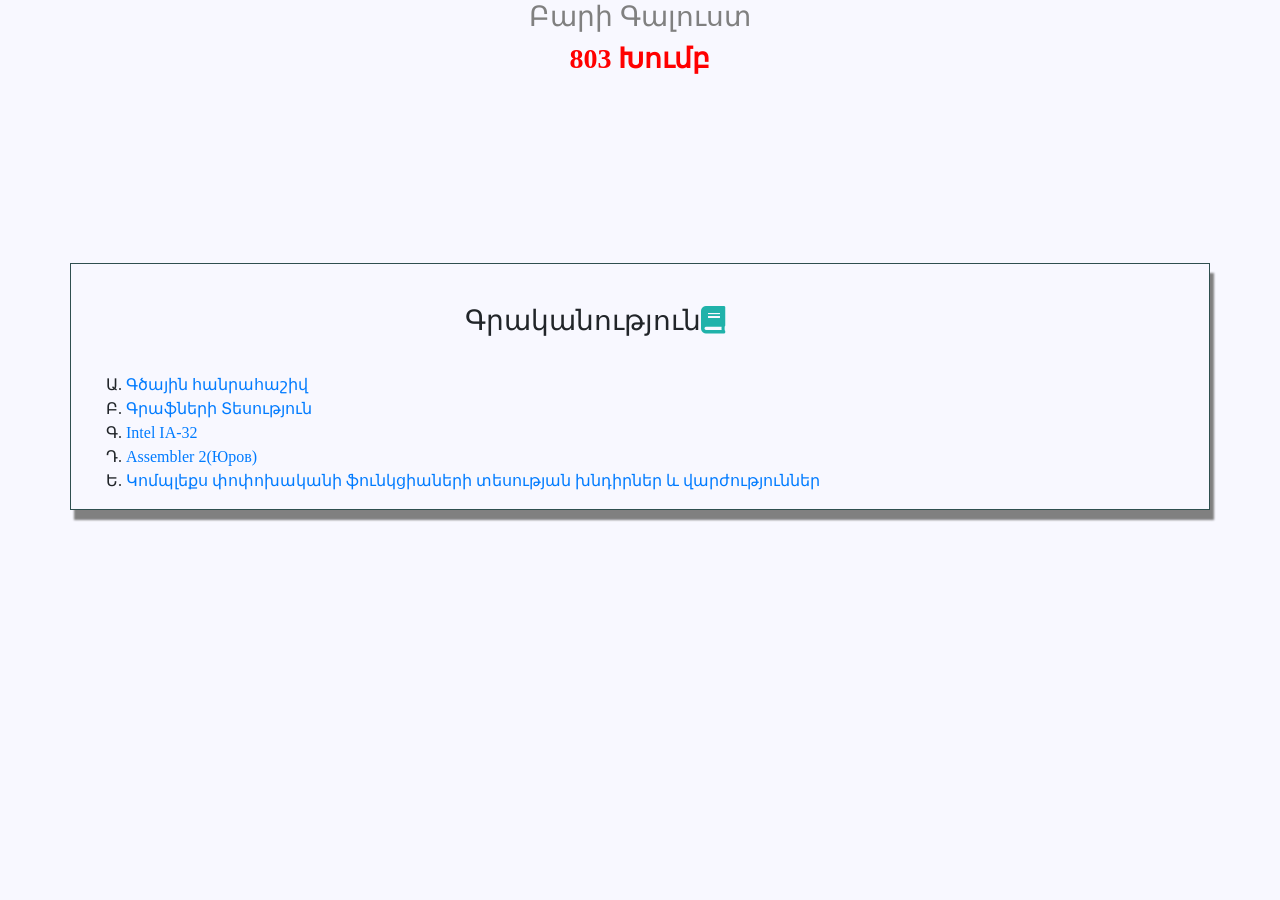
==== commit fab5dd05: "Hayk" ====
--- a/index.html
+++ b/index.html
@@ -8,17 +8,18 @@
     <link rel="stylesheet" href="https://stackpath.bootstrapcdn.com/bootstrap/4.3.1/css/bootstrap.min.css" integrity="sha384-ggOyR0iXCbMQv3Xipma34MD+dH/1fQ784/j6cY/iJTQUOhcWr7x9JvoRxT2MZw1T" crossorigin="anonymous">
     <link rel="stylesheet" href="css/style.css">
     <link rel="stylesheet" href="https://use.fontawesome.com/releases/v5.7.1/css/all.css">
-    <title>Document</title>
+
+    <title>Գրականություն_803</title>
 </head>
 <body>
   <div class="container-fluid">
       <div class="row">
-          <div class="col-4"></div>
-          <div class="col-4">
+          <div class="col-lg-4 col-2"></div>
+          <div class="col-lg-4 col-8">
               <h3 id="fi">Բարի Գալուստ</h3>
               <h3 id="imp"> 803 Խումբ</h3>
           </div>
-          <div class="col-4"></div>
+          <div class="col-lg-4 col-2"></div>
       </div>
   </div>
 
@@ -26,11 +27,11 @@
 
   <div class="container" id = "grak">
       <div class="row">
-          <div class="col-4"></div>
-          <div class="col-4">
-              <h3>Գրականություն<span id ="book"><i class="fas fa-book"></i></span></h3>
+          <div class="col-lg-4 col-md-1"></div>
+          <div class="col-lg-4 col-md-10">
+              <h3 id="header_grak">Գրականություն<span id ="book"><i class="fas fa-book"></i></span></h3>
           </div>
-          <div class="col-4"></div>
+          <div class="col-lg-4 col-md-10"></div>
       </div>
       <div class="row">
           <div class="col-12">
@@ -38,8 +39,8 @@
                   <li><a href="http://www.alexara.am/algebra/LINEAR%20ALGEBRA.pdf">Գծային հանրահաշիվ </a></li>
                   <li><a href="http://www.alexara.am/algebra/graph%20theory.pdf">Գրաֆների Տեսություն</a></li>
                   <li><a href="https://software.intel.com/sites/default/files/managed/39/c5/325462-sdm-vol-1-2abcd-3abcd.pdf">Intel IA-32</a></li>
-                  <li></li>
-                  <li></li>
+                  <li><a href="https://drive.google.com/file/d/0B6696ckkWj_zdEhCWGRJZ1BUMmc/view">Assembler 2(Юров)</a></li>
+                  <li><a href="http://ijevanlib.ysu.am/wp-content/uploads/2018/02/75df27cf99e952779990f28572f3e607.djvu">Կոմպլեքս փոփոխականի ֆունկցիաների տեսության խնդիրներ և վարժություններ</a></li>
               </ul>
           </div>
       </div>
--- a/css/style.css
+++ b/css/style.css
@@ -33,4 +33,10 @@
 }
 #book{
     color:lightseagreen;
-}+}
+#header_grak{
+    margin-bottom: 35px;
+}
+@media screen and (max-width:992px){
+
+}
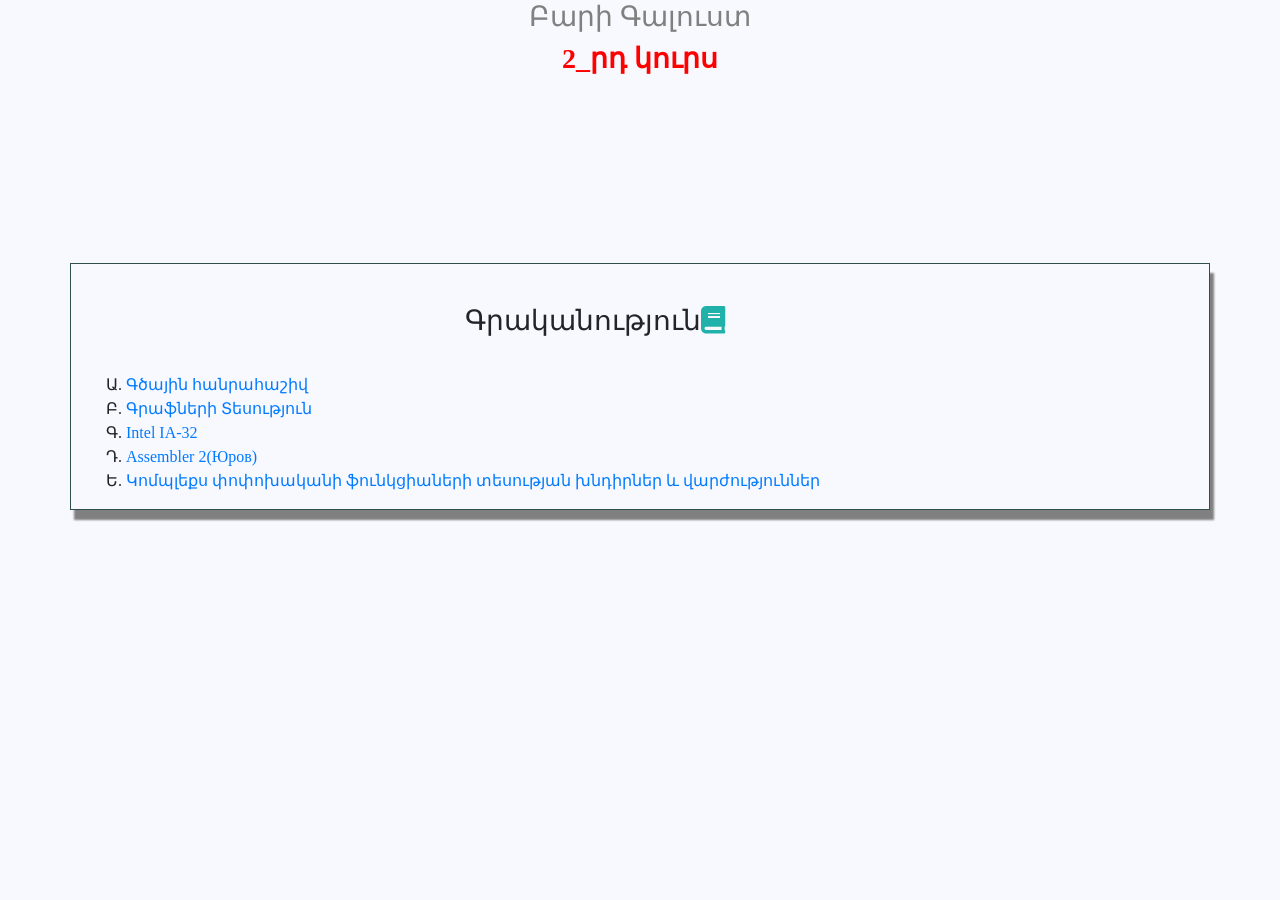
==== commit 58fbbd53: "Hayk" ====
--- a/index.html
+++ b/index.html
@@ -17,7 +17,7 @@
           <div class="col-lg-4 col-2"></div>
           <div class="col-lg-4 col-8">
               <h3 id="fi">Բարի Գալուստ</h3>
-              <h3 id="imp"> 803 Խումբ</h3>
+              <h3 id="imp">2_րդ կուրս</h3>
           </div>
           <div class="col-lg-4 col-2"></div>
       </div>
